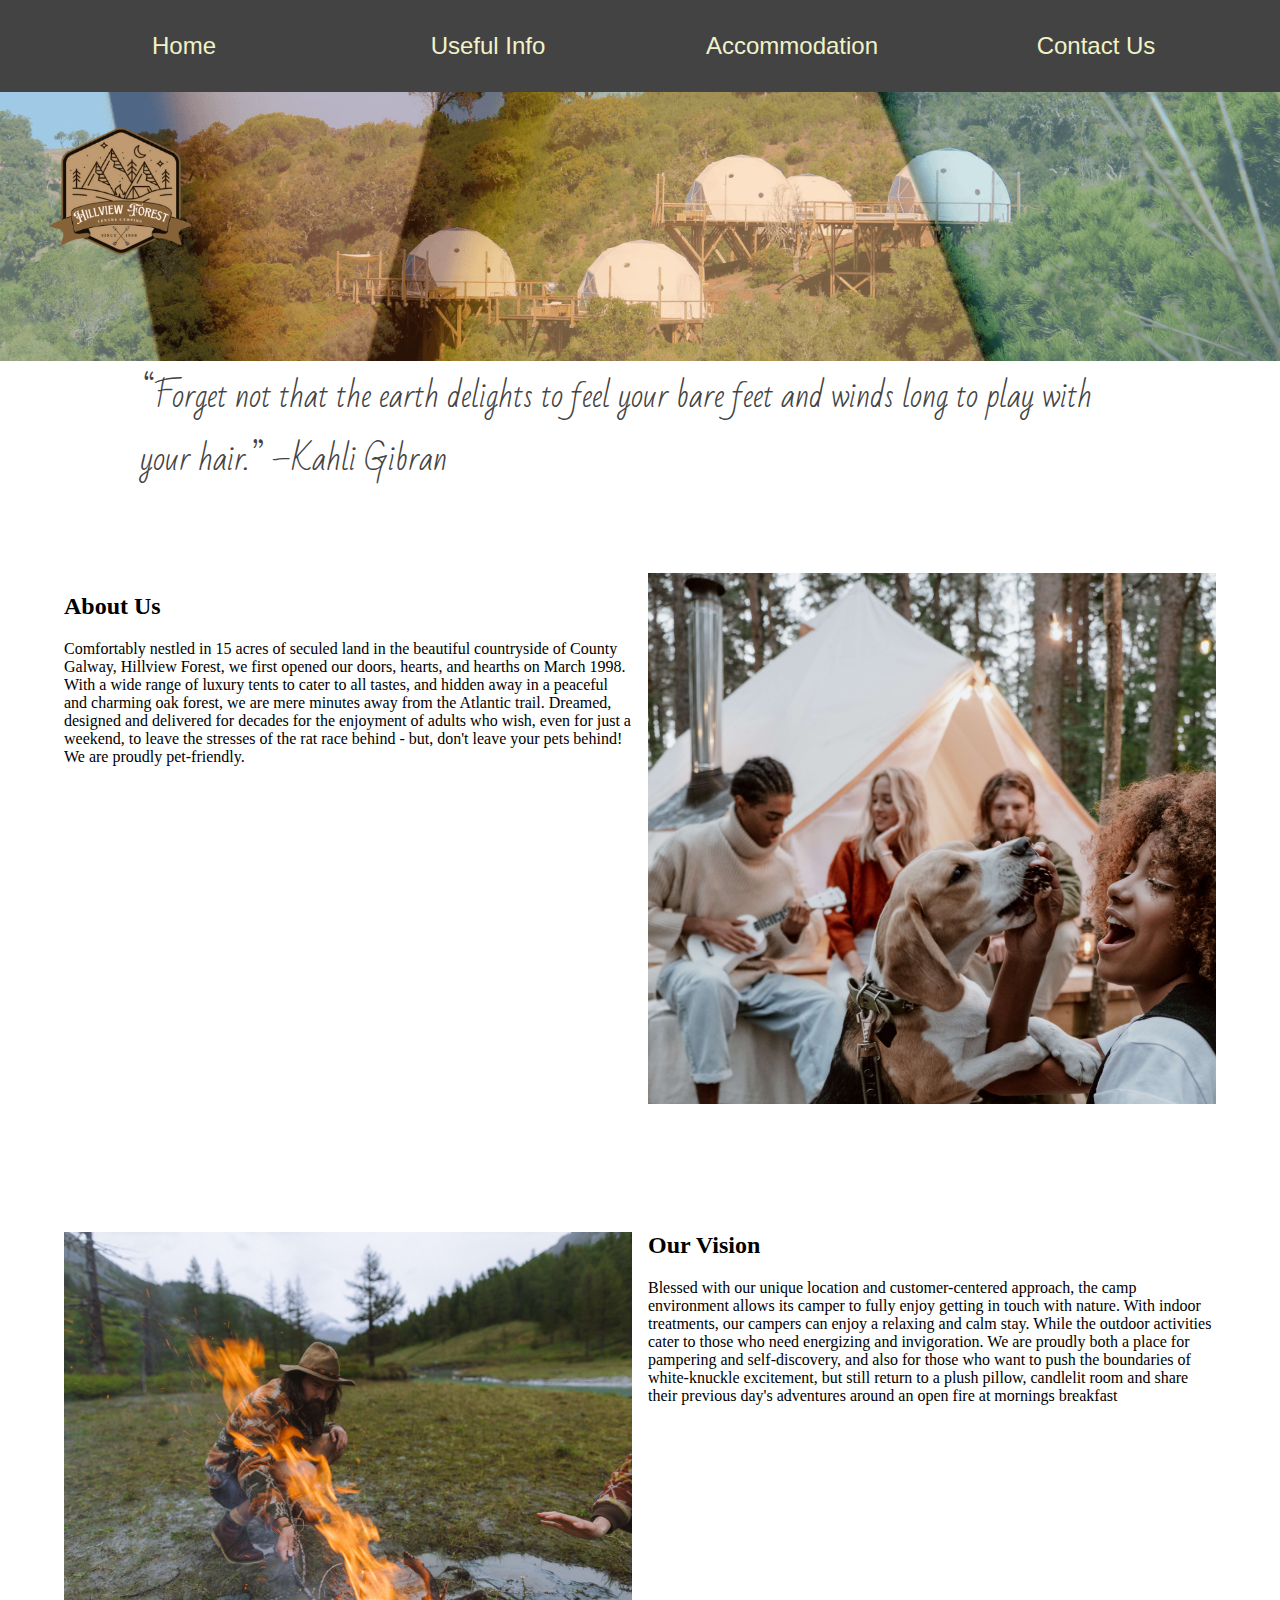
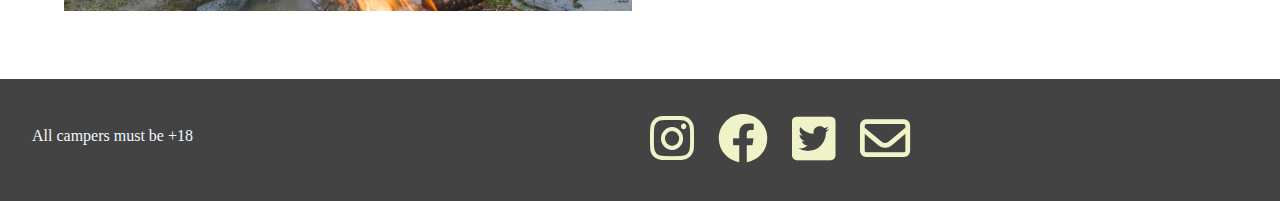
==== index.html @ a6918a1f "Banner update in all pages" ====
<!DOCTYPE html>
<html lang="en">
   <head>
      <meta charset="UTF-8">
      <meta http-equiv="X-UA-Compatible" content="IE=edge">
      <meta name="viewport" content="width=, initial-scale=1.0">
      <link href="assets/css/style.css" rel="stylesheet" type="text/css" />
      <link href="assets\font-awesome\css\all.min.css" rel="stylesheet">
      <title>Hillview Forest</title>
      <link rel="icon" type="image/png" href="assets/media/images/Favicon Logo - android-chrome-512x512.png">
</head>
<body>

   <header>
      <h1 style="text-align:center; display: none;">Hillview Forest</h1>

      <nav>
         <div id="menu-wrapper">
            <div id="menuToggle">
               <input type="checkbox" id="checkbox"/>
                  <span></span>
                  <span></span>
                  <span></span>
               <ul class="nav-menu">
                  <li >
                     <a href="index.html" aria-label="Go to the top of the page">Home</a>
                  </li>
                  <li >
                     <a href="useful-info.html" aria-label="Go to the useful info page">Useful Info</a>
                  </li>
                  <li >
                     <a href="accommodation.html" aria-label="Go to the booking page">Accommodation</a>
                  </li>
                  <li >
                     <a href="contact-us.html" aria-label="Go to the contact us page">Contact Us</a>
                  </li>
               </ul>
            </div>
         </div>
      </nav> 
      <div>
         <img id="header-desktop" src="assets/media/images/banner-desktop.png" alt="Hillview Forest Banner">
         <img id="header-mobile" src="assets/media/images/banner-mobile.png" alt="Hillview Forest Banner">
      </div>
   </header>

   <main>
      <p id="phrase">“Forget not that the earth delights to feel your bare feet and winds long to play with your hair.” –Kahli Gibran
      </p><br>

      <div class="main-wraper">
         <section >
            <article id="main-text">
               <h2>About Us</h2>
               <p>Comfortably nestled in 15 acres of seculed land in the beautiful countryside of County Galway, Hillview
               Forest, we first opened our doors, hearts, and hearths on March 1998. With a wide range of luxury tents
               to cater to all tastes, and hidden away in a peaceful and charming oak forest, we are mere minutes away
               from the Atlantic trail. Dreamed, designed and delivered for decades for the enjoyment of adults who
               wish, even for just a
               weekend, to leave the stresses of the rat race behind - but, don't leave your pets behind! We are proudly
               pet-friendly.</p>
            </article>
            
         </section><img src="assets/media/images/home/about-us.jpg" alt="Woman feeding a Beagle" style="max-width: 100%; max-height: 100%; float: right;">
      </div>
      <div class="main-wraper">  
         <img src="assets/media/images/home/our-vision.jpg" alt="Man in front of camp fire" style="max-width: 100%; max-height: 100%">
         <section>
            <article id="main-text">
               <h2>Our Vision</h2>
               <p>Blessed with our unique location and customer-centered approach, the camp environment allows its
               camper to fully enjoy getting in touch with nature. With indoor treatments, our campers can enjoy a
               relaxing and calm stay. While the outdoor activities cater to those who need energizing and
               invigoration. We are proudly both a place for pampering and self-discovery, and also for those who
               want to push the boundaries of white-knuckle excitement, but still return to a plush pillow, candlelit 
               room and share their previous day's adventures around an open fire at mornings breakfast</p>
            </article>  
         </section> 
      </div>
   </main>

   <footer class="footerstyle">
      <div>
         <p>All campers must be +18</p>
      </div>
      <div class="social">
         <a href="https://www.instagram.com/" aria-label="Instagram Link" target="_blank" rel="noopener" title="Instagram"><i class="fa-brands fa-instagram" ></i></a>
         <a href="https://www.facebook.com/" aria-label="Facebook Link" target="_blank" rel="noopener" title="Facebook"><i class="fa-brands fa-facebook"></i></a>
         <a href="https://twitter.com/" aria-label="Twitter Link" target="_blank" rel="noopener" title="Twitter"><i class="fa-brands fa-square-twitter"></i></a>
         <a href="contact-us.html" aria-label="Go to the contact us page" target="_blank" rel="noopener" title="Contact"><i class="fa-regular fa-envelope"></i></a>
      </div>
   </footer>

</body>

</html>
---- assets/css/style.css ----
@import url('https://fonts.googleapis.com/css2?family=Bad+Script&display=swap');

body{
  margin: 0; 
  padding: 0;
  background-color: white;
}
/*Navbar*/
.nav-menu{  
  margin: 0;
  padding: 2rem;
  overflow: hidden;
  display: grid;
  grid-template-columns: 1fr 1fr 1fr 1fr;
  justify-content: space-evenly;
  background-color: rgb(68, 67, 67);
  font-family: Verdana, Geneva, Tahoma, sans-serif;
  font-size: x-large;
  text-align: center;
}
li{
  list-style: none
}
li>a{
  padding: 10px;
  text-decoration: none;
  color:rgb(240, 243, 200)
}
li>a:hover {
	color: rgb(84, 96, 97);
  background-color: #a0aa67;
  box-shadow: 0px 5px 10px rgba(173, 185, 102, 0.527);
}
.burger-icon{
  display: none;
  cursor: pointer;
}
.bar{
  display: block;
  width: 25px;
  height: 3px;
  margin: 5px;
  background-color: rgb(240, 243, 200);
}

#header-desktop{
  width: 100%;
  margin: 0%;
}
#header-mobile{
  width: 100%;
  margin: 0%;
}

/*Home Page*/
#phrase{
  max-width: 1000px;
  margin: auto;
  font-size: xx-large;
  color: rgb(68, 67, 67);
  font-family: 'Bad Script', cursive;
 
}
.main-wraper{
  float: inline-start;
  max-width: 100%;
  columns: 2;
  margin: 5%;
  overflow: hidden;
}


/*Footer */
.footerstyle{
  display: grid;
  margin: auto;
  grid-template-columns: 1fr 1fr;
  align-content: center;
  justify-content: auto;
  padding: 2em;
  background-color: rgb(68, 67, 67);
}
footer p{
  color: aliceblue;
}
.social>a{
  font-size: 50px;
  color: rgb(240, 243, 200);
  justify-items: center;
  padding: 10px;
  cursor: pointer;
}
.social>a :hover{
  color: rgb(84, 96, 97);
  background-color: #a0aa67;
  box-shadow: 0px 5px 10px rgba(173, 185, 102, 0.527);
}



/*Accommodation page*/
.tent1{
  float: left;
  max-width: 100%;
  columns: 2;
  margin: 0;
  margin-right: 5%;
  overflow: hidden;
}
.tent2{
  margin: 0;
  margin-right: 0;
  float: left;
  max-width: 100%;
  columns: 2;
  overflow: hidden;
  background-color: rgb(207, 201, 116);
}
.tent3{
  float: left;
  max-width: 100%;
  columns: 2;
  margin: 0;
  margin-right: 5%;
  overflow: hidden;
}
#tent-pics{
  max-width: 600px;
  max-height: 600px;
  overflow: hidden;
}
.fa-solid{
  font-size: 30px;
  background-color: rgb(170, 170, 170);
  color: #292929;
}
#book{
  width: 100px;
  height: 50px;
  border: none;
  border-radius: 15px;
  color: white; 
  background: rgb(194, 84, 10);
  cursor: pointer;
  display: flex;
  align-items: center;
  justify-content: center;
}
#book:hover {
  background-color: #db632b;
  box-shadow: 0px 5px 10px rgba(216, 117, 3, 0.568);
  transform: translateY(-7px);
}

/*Contact page*/
#contact-header{
  max-width: 1400px;
  margin: auto;
  display: grid;
  grid-template-columns: 2fr;
  overflow: hidden;
}

.contact-wraper{
  max-width: 1400px;
  margin: auto;
  display: grid;
  grid-template-columns: 2fr 2fr;
  overflow: hidden;
}


/*Contact Form*/
form {
   max-width: 600px;
   text-align: center;
   margin: 20px auto;
   display: grid;
   grid-template-columns: auto;
   grid-gap: 10px;
   
}
input textarea {
  width: 400px;
  border:0; 
  outline:0;
  padding: 1em;
  border-radius:(15px);
  display: block;
  margin-top: 1em;
  font-family: 'Merriweather', sans-serif;
  resize: none;
}
.input-submit {
  width: 400px;
  height: 40px;
  border: none;
  border-radius: 15px;
  color: white; 
  background: rgb(73, 73, 73);
  cursor: pointer;
  display: flex;
  align-items: center;
  justify-content: center;
}
.input-submit:hover {
  background-color: #a0aa67;
  box-shadow: 0px 5px 10px rgba(173, 185, 102, 0.527);
  transform: translateY(-7px);
}
  
textarea {
  height: 126px;
}
.contact-form {
  float: center;
  margin-bottom: 1em;
}

/*Mobile/Tablet Media Query*/
@media screen and (min-width: 780px) {

  #checkbox{
    display:none;
  } 
  #header-mobile{
    display: none;
  }
}
@media screen and (max-width: 780px) {

  #menu-wrapper{
    background-color: rgb(68, 67, 67);
    padding: 10px;
  }
  #menuToggle{
    display: block;
    position: relative;
    top: 5px;
    margin: 0;
    z-index: 1;    
    -webkit-user-select: none;
    user-select: none;
  }  
  #menuToggle a{
    text-decoration: none;
    color: rgb(240, 243, 200);    
    transition: color 0.3s ease;
  }  
  #menuToggle a:hover  {
  color: rgb(84, 96, 97);
  background-color: #a0aa67;
  box-shadow: 0px 5px 10px rgba(173, 185, 102, 0.527);
  } 
  #menuToggle input{
    display: block;
    width: 40px;
    height: 32px;
    position: absolute;
    top: -7px;
    left: -5px;    
    cursor: pointer;    
    opacity: 0;
    z-index: 2;     
    -webkit-touch-callout: none;
   
  }
  #menuToggle span{
    display: block;
    width: 33px;
    height: 4px;
    margin-bottom: 5px;
    position: relative;    
    background: rgb(240, 243, 200);
    border-radius: 3px;
    z-index: 1;    
    transform-origin: 4px 0px;    
    transition: transform 0.5s cubic-bezier(0.77,0.2,0.05,1.0),
                background 0.5s cubic-bezier(0.77,0.2,0.05,1.0),
                opacity 0.55s ease;
  }  
  #menuToggle span:first-child{
    transform-origin: 0% 0%;
  }  
  #menuToggle span:nth-last-child(2){
    transform-origin: 0% 100%;
  }
  #menuToggle input:checked ~ span{
    opacity: 1;
    transform: rotate(45deg) translate(-2px, -1px);
    background: rgb(240, 243, 200);
  }
  #menuToggle input:checked ~ span:nth-last-child(3){
    opacity: 0;
    transform: rotate(0deg) scale(0.2, 0.2);
  }
  #menuToggle input:checked ~ span:nth-last-child(2){
    transform: rotate(-45deg) translate(0, -1px);
  }
  .nav-menu{
    position: fixed;
    max-width: 100%;
    max-height: 100%;
    margin: -100px 0 0 -50px;
    padding: 60px;
    padding-top: 200px;
    padding-bottom: 150px;
    background-color: rgb(68, 67, 67);
    list-style-type: none;
    -webkit-font-smoothing: antialiased;   
    transform-origin: 0% 0%;
    transform: translate(-100%, 0);    
    transition: transform 0.5s cubic-bezier(0.77,0.2,0.05,1.0);
    display: table-row;
  }  
  .nav-menu li{
    padding: 10px 0;
    font-size: 22px;
    align-items: center;
  }
  #menuToggle input:checked ~ ul{
    transform: none;
  }
  #header-desktop{
    display: none;
  }
/*Home Page*/
#phrase{
    font-size: xx-large;
    padding: 10%;
  }
  .main-wraper{
    float: inline-start;
    max-width: 100%;
    columns: 1;
    margin: 5%;
    overflow: hidden;
  }
}

@media screen  and (max-width: 1200px) {

  #phrase{
    max-width: 500px;
}
/*Accommodation page*/
.tent1{
  float: inline-start;
  max-width: 100%;
  columns: 1;
  margin: 5%;
  overflow: hidden;
}
.tent2{
  float: inline-start;
  max-width: 100%;
  columns: 1;
  margin: 0;
  overflow: hidden;
}
.tent3{
  float: inline-start;
  max-width: 100%;
  columns: 1;
  margin: 5%;
  overflow: hidden;
}
/*Contact Page*/
.contact-wraper{
  max-width: 95%;
  margin: auto;
  display: grid;
  grid-template-columns: 1fr;
  overflow: hidden;
}
.input-submit {
  max-width: 280px;
  height: 40px;
  border: none;
  border-radius: 15px;
  color: white; 
  background: rgb(73, 73, 73);
  cursor: pointer;
  display: flex;
  align-items: center;
  justify-content: center;
}
}
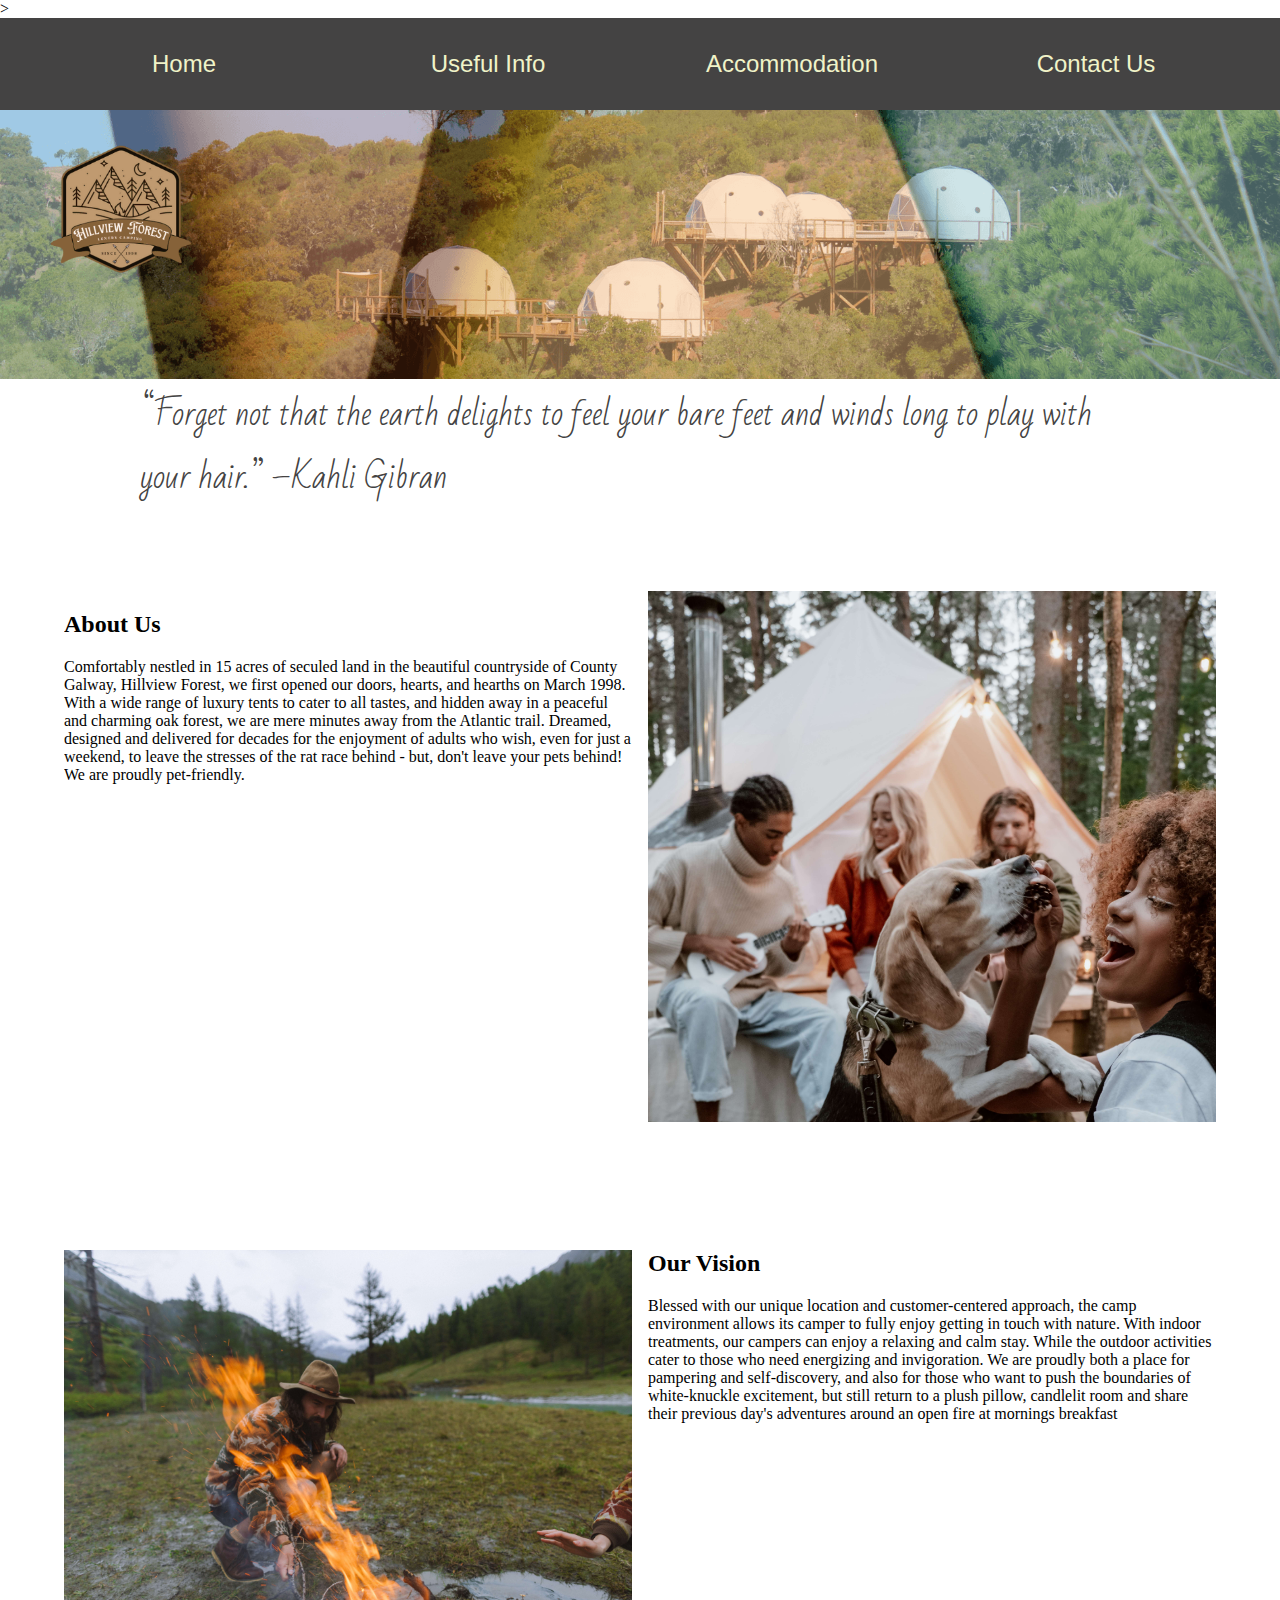
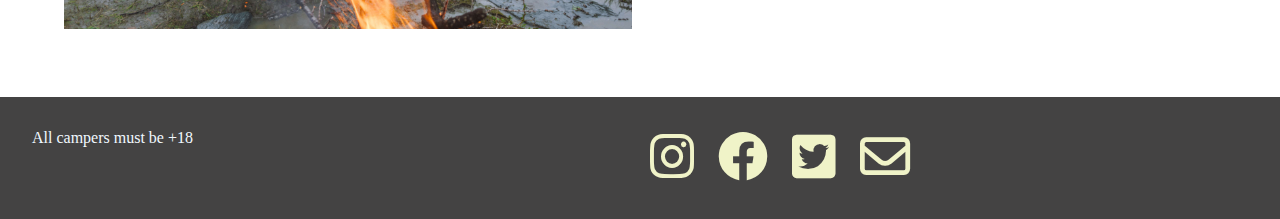
==== commit b220ef66: "Internal links and page titles update" ====
--- a/index.html
+++ b/index.html
@@ -5,9 +5,9 @@
       <meta http-equiv="X-UA-Compatible" content="IE=edge">
       <meta name="viewport" content="width=, initial-scale=1.0">
       <link href="assets/css/style.css" rel="stylesheet" type="text/css" />
-      <link href="assets\font-awesome\css\all.min.css" rel="stylesheet">
+      <link href="assets/font-awesome/css/all.min.css" rel="stylesheet">>
       <title>Hillview Forest</title>
-      <link rel="icon" type="image/png" href="assets/media/images/Favicon Logo - android-chrome-512x512.png">
+      <link rel="icon" type="image/png" href="assets/media/images/favicon-logo.png">
 </head>
 <body>
 
--- a/assets/css/style.css
+++ b/assets/css/style.css
@@ -4,6 +4,7 @@
   margin: 0; 
   padding: 0;
   background-color: white;
+  min-height: 100vh;
 }
 /*Navbar*/
 .nav-menu{  
@@ -68,36 +69,6 @@
   margin: 5%;
   overflow: hidden;
 }
-
-
-/*Footer */
-.footerstyle{
-  display: grid;
-  margin: auto;
-  grid-template-columns: 1fr 1fr;
-  align-content: center;
-  justify-content: auto;
-  padding: 2em;
-  background-color: rgb(68, 67, 67);
-}
-footer p{
-  color: aliceblue;
-}
-.social>a{
-  font-size: 50px;
-  color: rgb(240, 243, 200);
-  justify-items: center;
-  padding: 10px;
-  cursor: pointer;
-}
-.social>a :hover{
-  color: rgb(84, 96, 97);
-  background-color: #a0aa67;
-  box-shadow: 0px 5px 10px rgba(173, 185, 102, 0.527);
-}
-
-
-
 /*Accommodation page*/
 .tent1{
   float: left;
@@ -129,10 +100,20 @@
   max-height: 600px;
   overflow: hidden;
 }
+#tent-gallery{
+  max-width: 300px;
+  max-height: 200px;
+  float: left;
+  columns: 4; 
+}
 .fa-solid{
-  font-size: 30px;
-  background-color: rgb(170, 170, 170);
+  font-size: 30px; 
   color: #292929;
+  
+}
+#description{
+  float: left;
+  columns: 4;
 }
 #book{
   width: 100px;
@@ -215,6 +196,40 @@
 .contact-form {
   float: center;
   margin-bottom: 1em;
+}
+/*404 and Thank you*/
+.container{
+  font-family: Arial, Helvetica, sans-serif;
+  font-size: x-large;
+  text-align: center;
+
+}
+/*Footer */
+.footerstyle{
+  
+  display: grid;
+  margin: auto;
+  grid-template-columns: 1fr 1fr;
+  align-content: center;
+  justify-content: auto;
+  padding: 2em;
+  background-color: rgb(68, 67, 67);
+}
+footer p{
+  margin-top: auto;
+  color: aliceblue;
+}
+.social>a{
+  font-size: 50px;
+  color: rgb(240, 243, 200);
+  justify-items: center;
+  padding: 10px;
+  cursor: pointer;
+}
+.social>a :hover{
+  color: rgb(84, 96, 97);
+  background-color: #a0aa67;
+  box-shadow: 0px 5px 10px rgba(173, 185, 102, 0.527);
 }
 
 /*Mobile/Tablet Media Query*/
--- a/assets/font-awesome/css/all.min.css
+++ b/assets/font-awesome/css/all.min.css
@@ -0,0 +1,6 @@
+/*!
+ * Font Awesome Free 6.2.1 by @fontawesome - https://fontawesome.com
+ * License - https://fontawesome.com/license/free (Icons: CC BY 4.0, Fonts: SIL OFL 1.1, Code: MIT License)
+ * Copyright 2022 Fonticons, Inc.
+ */
+.fa{font-family:var(--fa-style-family,"Font Awesome 6 Free");font-weight:var(--fa-style,900)}.fa,.fa-brands,.fa-classic,.fa-regular,.fa-sharp,.fa-solid,.fab,.far,.fas{-moz-osx-font-smoothing:grayscale;-webkit-font-smoothing:antialiased;display:var(--fa-display,inline-block);font-style:normal;font-variant:normal;line-height:1;text-rendering:auto}.fa-classic,.fa-regular,.fa-solid,.far,.fas{font-family:"Font Awesome 6 Free"}.fa-brands,.fab{font-family:"Font Awesome 6 Brands"}.fa-1x{font-size:1em}.fa-2x{font-size:2em}.fa-3x{font-size:3em}.fa-4x{font-size:4em}.fa-5x{font-size:5em}.fa-6x{font-size:6em}.fa-7x{font-size:7em}.fa-8x{font-size:8em}.fa-9x{font-size:9em}.fa-10x{font-size:10em}.fa-2xs{font-size:.625em;line-height:.1em;vertical-align:.225em}.fa-xs{font-size:.75em;line-height:.08333em;vertical-align:.125em}.fa-sm{font-size:.875em;line-height:.07143em;vertical-align:.05357em}.fa-lg{font-size:1.25em;line-height:.05em;vertical-align:-.075em}.fa-xl{font-size:1.5em;line-height:.04167em;vertical-align:-.125em}.fa-2xl{font-size:2em;line-height:.03125em;vertical-align:-.1875em}.fa-fw{text-align:center;width:1.25em}.fa-ul{list-style-type:none;margin-left:var(--fa-li-margin,2.5em);padding-left:0}.fa-ul>li{position:relative}.fa-li{left:calc(var(--fa-li-width, 2em)*-1);position:absolute;text-align:center;width:var(--fa-li-width,2em);line-height:inherit}.fa-border{border-radius:var(--fa-border-radius,.1em);border:var(--fa-border-width,.08em) var(--fa-border-style,solid) var(--fa-border-color,#eee);padding:var(--fa-border-padding,.2em .25em .15em)}.fa-pull-left{float:left;margin-right:var(--fa-pull-margin,.3em)}.fa-pull-right{float:right;margin-left:var(--fa-pull-margin,.3em)}.fa-beat{-webkit-animation-name:fa-beat;animation-name:fa-beat;-webkit-animation-delay:var(--fa-animation-delay,0s);animation-delay:var(--fa-animation-delay,0s);-webkit-animation-direction:var(--fa-animation-direction,normal);animation-direction:var(--fa-animation-direction,normal);-webkit-animation-duration:var(--fa-animation-duration,1s);animation-duration:var(--fa-animation-duration,1s);-webkit-animation-iteration-count:var(--fa-animation-iteration-count,infinite);animation-iteration-count:var(--fa-animation-iteration-count,infinite);-webkit-animation-timing-function:var(--fa-animation-timing,ease-in-out);animation-timing-function:var(--fa-animation-timing,ease-in-out)}.fa-bounce{-webkit-animation-name:fa-bounce;animation-name:fa-bounce;-webkit-animation-delay:var(--fa-animation-delay,0s);animation-delay:var(--fa-animation-delay,0s);-webkit-animation-direction:var(--fa-animation-direction,normal);animation-direction:var(--fa-animation-direction,normal);-webkit-animation-duration:var(--fa-animation-duration,1s);animation-duration:var(--fa-animation-duration,1s);-webkit-animation-iteration-count:var(--fa-animation-iteration-count,infinite);animation-iteration-count:var(--fa-animation-iteration-count,infinite);-webkit-animation-timing-function:var(--fa-animation-timing,cubic-bezier(.28,.84,.42,1));animation-timing-function:var(--fa-animation-timing,cubic-bezier(.28,.84,.42,1))}.fa-fade{-webkit-animation-name:fa-fade;animation-name:fa-fade;-webkit-animation-iteration-count:var(--fa-animation-iteration-count,infinite);animation-iteration-count:var(--fa-animation-iteration-count,infinite);-webkit-animation-timing-function:var(--fa-animation-timing,cubic-bezier(.4,0,.6,1));animation-timing-function:var(--fa-animation-timing,cubic-bezier(.4,0,.6,1))}.fa-beat-fade,.fa-fade{-webkit-animation-delay:var(--fa-animation-delay,0s);animation-delay:var(--fa-animation-delay,0s);-webkit-animation-direction:var(--fa-animation-direction,normal);animation-direction:var(--fa-animation-direction,normal);-webkit-animation-duration:var(--fa-animation-duration,1s);animation-duration:var(--fa-animation-duration,1s)}.fa-beat-fade{-webkit-animation-name:fa-beat-fade;animation-name:fa-beat-fade;-webkit-animation-iteration-count:var(--fa-animation-iteration-count,infinite);animation-iteration-count:var(--fa-animation-iteration-count,infinite);-webkit-animation-timing-function:var(--fa-animation-timing,cubic-bezier(.4,0,.6,1));animation-timing-function:var(--fa-animation-timing,cubic-bezier(.4,0,.6,1))}.fa-flip{-webkit-animation-name:fa-flip;animation-name:fa-flip;-webkit-animation-delay:var(--fa-animation-delay,0s);animation-delay:var(--fa-animation-delay,0s);-webkit-animation-direction:var(--fa-animation-direction,normal);animation-direction:var(--fa-animation-direction,normal);-webkit-animation-duration:var(--fa-animation-duration,1s);animation-duration:var(--fa-animation-duration,1s);-webkit-animation-iteration-count:var(--fa-animation-iteration-count,infinite);animation-iteration-count:var(--fa-animation-iteration-count,infinite);-webkit-animation-timing-function:var(--fa-animation-timing,ease-in-out);animation-timing-function:var(--fa-animation-timing,ease-in-out)}.fa-shake{-webkit-animation-name:fa-shake;animation-name:fa-shake;-webkit-animation-duration:var(--fa-animation-duration,1s);animation-duration:var(--fa-animation-duration,1s);-webkit-animation-iteration-count:var(--fa-animation-iteration-count,infinite);animation-iteration-count:var(--fa-animation-iteration-count,infinite);-webkit-animation-timing-function:var(--fa-animation-timing,linear);animation-timing-function:var(--fa-animation-timing,linear)}.fa-shake,.fa-spin{-webkit-animation-delay:var(--fa-animation-delay,0s);animation-delay:var(--fa-animation-delay,0s);-webkit-animation-direction:var(--fa-animation-direction,normal);animation-direction:var(--fa-animation-direction,normal)}.fa-spin{-webkit-animation-name:fa-spin;animation-name:fa-spin;-webkit-animation-duration:var(--fa-animation-duration,2s);animation-duration:var(--fa-animation-duration,2s);-webkit-animation-iteration-count:var(--fa-animation-iteration-count,infinite);animation-iteration-count:var(--fa-animation-iteration-count,infinite);-webkit-animation-timing-function:var(--fa-animation-timing,linear);animation-timing-function:var(--fa-animation-timing,linear)}.fa-spin-reverse{--fa-animation-direction:reverse}.fa-pulse,.fa-spin-pulse{-webkit-animation-name:fa-spin;animation-name:fa-spin;-webkit-animation-direction:var(--fa-animation-direction,normal);animation-direction:var(--fa-animation-direction,normal);-webkit-animation-duration:var(--fa-animation-duration,1s);animation-duration:var(--fa-animation-duration,1s);-webkit-animation-iteration-count:var(--fa-animation-iteration-count,infinite);animation-iteration-count:var(--fa-animation-iteration-count,infinite);-webkit-animation-timing-function:var(--fa-animation-timing,steps(8));animation-timing-function:var(--fa-animation-timing,steps(8))}@media (prefers-reduced-motion:reduce){.fa-beat,.fa-beat-fade,.fa-bounce,.fa-fade,.fa-flip,.fa-pulse,.fa-shake,.fa-spin,.fa-spin-pulse{-webkit-animation-delay:-1ms;animation-delay:-1ms;-webkit-animation-duration:1ms;animation-duration:1ms;-webkit-animation-iteration-count:1;animation-iteration-count:1;transition-delay:0s;transition-duration:0s}}@-webkit-keyframes fa-beat{0%,90%{-webkit-transform:scale(1);transform:scale(1)}45%{-webkit-transform:scale(var(--fa-beat-scale,1.25));transform:scale(var(--fa-beat-scale,1.25))}}@keyframes fa-beat{0%,90%{-webkit-transform:scale(1);transform:scale(1)}45%{-webkit-transform:scale(var(--fa-beat-scale,1.25));transform:scale(var(--fa-beat-scale,1.25))}}@-webkit-keyframes fa-bounce{0%{-webkit-transform:scale(1) translateY(0);transform:scale(1) translateY(0)}10%{-webkit-transform:scale(var(--fa-bounce-start-scale-x,1.1),var(--fa-bounce-start-scale-y,.9)) translateY(0);transform:scale(var(--fa-bounce-start-scale-x,1.1),var(--fa-bounce-start-scale-y,.9)) translateY(0)}30%{-webkit-transform:scale(var(--fa-bounce-jump-scale-x,.9),var(--fa-bounce-jump-scale-y,1.1)) translateY(var(--fa-bounce-height,-.5em));transform:scale(var(--fa-bounce-jump-scale-x,.9),var(--fa-bounce-jump-scale-y,1.1)) translateY(var(--fa-bounce-height,-.5em))}50%{-webkit-transform:scale(var(--fa-bounce-land-scale-x,1.05),var(--fa-bounce-land-scale-y,.95)) translateY(0);transform:scale(var(--fa-bounce-land-scale-x,1.05),var(--fa-bounce-land-scale-y,.95)) translateY(0)}57%{-webkit-transform:scale(1) translateY(var(--fa-bounce-rebound,-.125em));transform:scale(1) translateY(var(--fa-bounce-rebound,-.125em))}64%{-webkit-transform:scale(1) translateY(0);transform:scale(1) translateY(0)}to{-webkit-transform:scale(1) translateY(0);transform:scale(1) translateY(0)}}@keyframes fa-bounce{0%{-webkit-transform:scale(1) translateY(0);transform:scale(1) translateY(0)}10%{-webkit-transform:scale(var(--fa-bounce-start-scale-x,1.1),var(--fa-bounce-start-scale-y,.9)) translateY(0);transform:scale(var(--fa-bounce-start-scale-x,1.1),var(--fa-bounce-start-scale-y,.9)) translateY(0)}30%{-webkit-transform:scale(var(--fa-bounce-jump-scale-x,.9),var(--fa-bounce-jump-scale-y,1.1)) translateY(var(--fa-bounce-height,-.5em));transform:scale(var(--fa-bounce-jump-scale-x,.9),var(--fa-bounce-jump-scale-y,1.1)) translateY(var(--fa-bounce-height,-.5em))}50%{-webkit-transform:scale(var(--fa-bounce-land-scale-x,1.05),var(--fa-bounce-land-scale-y,.95)) translateY(0);transform:scale(var(--fa-bounce-land-scale-x,1.05),var(--fa-bounce-land-scale-y,.95)) translateY(0)}57%{-webkit-transform:scale(1) translateY(var(--fa-bounce-rebound,-.125em));transform:scale(1) translateY(var(--fa-bounce-rebound,-.125em))}64%{-webkit-transform:scale(1) translateY(0);transform:scale(1) translateY(0)}to{-webkit-transform:scale(1) translateY(0);transform:scale(1) translateY(0)}}@-webkit-keyframes fa-fade{50%{opacity:var(--fa-fade-opacity,.4)}}@keyframes fa-fade{50%{opacity:var(--fa-fade-opacity,.4)}}@-webkit-keyframes fa-beat-fade{0%,to{opacity:var(--fa-beat-fade-opacity,.4);-webkit-transform:scale(1);transform:scale(1)}50%{opacity:1;-webkit-transform:scale(var(--fa-beat-fade-scale,1.125));transform:scale(var(--fa-beat-fade-scale,1.125))}}@keyframes fa-beat-fade{0%,to{opacity:var(--fa-beat-fade-opacity,.4);-webkit-transform:scale(1);transform:scale(1)}50%{opacity:1;-webkit-transform:scale(var(--fa-beat-fade-scale,1.125));transform:scale(var(--fa-beat-fade-scale,1.125))}}@-webkit-keyframes fa-flip{50%{-webkit-transform:rotate3d(var(--fa-flip-x,0),var(--fa-flip-y,1),var(--fa-flip-z,0),var(--fa-flip-angle,-180deg));transform:rotate3d(var(--fa-flip-x,0),var(--fa-flip-y,1),var(--fa-flip-z,0),var(--fa-flip-angle,-180deg))}}@keyframes fa-flip{50%{-webkit-transform:rotate3d(var(--fa-flip-x,0),var(--fa-flip-y,1),var(--fa-flip-z,0),var(--fa-flip-angle,-180deg));transform:rotate3d(var(--fa-flip-x,0),var(--fa-flip-y,1),var(--fa-flip-z,0),var(--fa-flip-angle,-180deg))}}@-webkit-keyframes fa-shake{0%{-webkit-transform:rotate(-15deg);transform:rotate(-15deg)}4%{-webkit-transform:rotate(15deg);transform:rotate(15deg)}8%,24%{-webkit-transform:rotate(-18deg);transform:rotate(-18deg)}12%,28%{-webkit-transform:rotate(18deg);transform:rotate(18deg)}16%{-webkit-transform:rotate(-22deg);transform:rotate(-22deg)}20%{-webkit-transform:rotate(22deg);transform:rotate(22deg)}32%{-webkit-transform:rotate(-12deg);transform:rotate(-12deg)}36%{-webkit-transform:rotate(12deg);transform:rotate(12deg)}40%,to{-webkit-transform:rotate(0deg);transform:rotate(0deg)}}@keyframes fa-shake{0%{-webkit-transform:rotate(-15deg);transform:rotate(-15deg)}4%{-webkit-transform:rotate(15deg);transform:rotate(15deg)}8%,24%{-webkit-transform:rotate(-18deg);transform:rotate(-18deg)}12%,28%{-webkit-transform:rotate(18deg);transform:rotate(18deg)}16%{-webkit-transform:rotate(-22deg);transform:rotate(-22deg)}20%{-webkit-transform:rotate(22deg);transform:rotate(22deg)}32%{-webkit-transform:rotate(-12deg);transform:rotate(-12deg)}36%{-webkit-transform:rotate(12deg);transform:rotate(12deg)}40%,to{-webkit-transform:rotate(0deg);transform:rotate(0deg)}}@-webkit-keyframes fa-spin{0%{-webkit-transform:rotate(0deg);transform:rotate(0deg)}to{-webkit-transform:rotate(1turn);transform:rotate(1turn)}}@keyframes fa-spin{0%{-webkit-transform:rotate(0deg);transform:rotate(0deg)}to{-webkit-transform:rotate(1turn);transform:rotate(1turn)}}.fa-rotate-90{-webkit-transform:rotate(90deg);transform:rotate(90deg)}.fa-rotate-180{-webkit-transform:rotate(180deg);transform:rotate(180deg)}.fa-rotate-270{-webkit-transform:rotate(270deg);transform:rotate(270deg)}.fa-flip-horizontal{-webkit-transform:scaleX(-1);transform:scaleX(-1)}.fa-flip-vertical{-webkit-transform:scaleY(-1);transform:scaleY(-1)}.fa-flip-both,.fa-flip-horizontal.fa-flip-vertical{-webkit-transform:scale(-1);transform:scale(-1)}.fa-rotate-by{-webkit-transform:rotate(var(--fa-rotate-angle,none));transform:rotate(var(--fa-rotate-angle,none))}.fa-stack{display:inline-block;height:2em;line-height:2em;position:relative;vertical-align:middle;width:2.5em}.fa-stack-1x,.fa-stack-2x{left:0;position:absolute;text-align:center;width:100%;z-index:var(--fa-stack-z-index,auto)}.fa-stack-1x{line-height:inherit}.fa-stack-2x{font-size:2em}.fa-inverse{color:var(--fa-inverse,#fff)}.fa-0:before{content:"\30"}.fa-1:before{content:"\31"}.fa-2:before{content:"\32"}.fa-3:before{content:"\33"}.fa-4:before{content:"\34"}.fa-5:before{content:"\35"}.fa-6:before{content:"\36"}.fa-7:before{content:"\37"}.fa-8:before{content:"\38"}.fa-9:before{content:"\39"}.fa-fill-drip:before{content:"\f576"}.fa-arrows-to-circle:before{content:"\e4bd"}.fa-chevron-circle-right:before,.fa-circle-chevron-right:before{content:"\f138"}.fa-at:before{content:"\40"}.fa-trash-alt:before,.fa-trash-can:before{content:"\f2ed"}.fa-text-height:before{content:"\f034"}.fa-user-times:before,.fa-user-xmark:before{content:"\f235"}.fa-stethoscope:before{content:"\f0f1"}.fa-comment-alt:before,.fa-message:before{content:"\f27a"}.fa-info:before{content:"\f129"}.fa-compress-alt:before,.fa-down-left-and-up-right-to-center:before{content:"\f422"}.fa-explosion:before{content:"\e4e9"}.fa-file-alt:before,.fa-file-lines:before,.fa-file-text:before{content:"\f15c"}.fa-wave-square:before{content:"\f83e"}.fa-ring:before{content:"\f70b"}.fa-building-un:before{content:"\e4d9"}.fa-dice-three:before{content:"\f527"}.fa-calendar-alt:before,.fa-calendar-days:before{content:"\f073"}.fa-anchor-circle-check:before{content:"\e4aa"}.fa-building-circle-arrow-right:before{content:"\e4d1"}.fa-volleyball-ball:before,.fa-volleyball:before{content:"\f45f"}.fa-arrows-up-to-line:before{content:"\e4c2"}.fa-sort-desc:before,.fa-sort-down:before{content:"\f0dd"}.fa-circle-minus:before,.fa-minus-circle:before{content:"\f056"}.fa-door-open:before{content:"\f52b"}.fa-right-from-bracket:before,.fa-sign-out-alt:before{content:"\f2f5"}.fa-atom:before{content:"\f5d2"}.fa-soap:before{content:"\e06e"}.fa-heart-music-camera-bolt:before,.fa-icons:before{content:"\f86d"}.fa-microphone-alt-slash:before,.fa-microphone-lines-slash:before{content:"\f539"}.fa-bridge-circle-check:before{content:"\e4c9"}.fa-pump-medical:before{content:"\e06a"}.fa-fingerprint:before{content:"\f577"}.fa-hand-point-right:before{content:"\f0a4"}.fa-magnifying-glass-location:before,.fa-search-location:before{content:"\f689"}.fa-forward-step:before,.fa-step-forward:before{content:"\f051"}.fa-face-smile-beam:before,.fa-smile-beam:before{content:"\f5b8"}.fa-flag-checkered:before{content:"\f11e"}.fa-football-ball:before,.fa-football:before{content:"\f44e"}.fa-school-circle-exclamation:before{content:"\e56c"}.fa-crop:before{content:"\f125"}.fa-angle-double-down:before,.fa-angles-down:before{content:"\f103"}.fa-users-rectangle:before{content:"\e594"}.fa-people-roof:before{content:"\e537"}.fa-people-line:before{content:"\e534"}.fa-beer-mug-empty:before,.fa-beer:before{content:"\f0fc"}.fa-diagram-predecessor:before{content:"\e477"}.fa-arrow-up-long:before,.fa-long-arrow-up:before{content:"\f176"}.fa-burn:before,.fa-fire-flame-simple:before{content:"\f46a"}.fa-male:before,.fa-person:before{content:"\f183"}.fa-laptop:before{content:"\f109"}.fa-file-csv:before{content:"\f6dd"}.fa-menorah:before{content:"\f676"}.fa-truck-plane:before{content:"\e58f"}.fa-record-vinyl:before{content:"\f8d9"}.fa-face-grin-stars:before,.fa-grin-stars:before{content:"\f587"}.fa-bong:before{content:"\f55c"}.fa-pastafarianism:before,.fa-spaghetti-monster-flying:before{content:"\f67b"}.fa-arrow-down-up-across-line:before{content:"\e4af"}.fa-spoon:before,.fa-utensil-spoon:before{content:"\f2e5"}.fa-jar-wheat:before{content:"\e517"}.fa-envelopes-bulk:before,.fa-mail-bulk:before{content:"\f674"}.fa-file-circle-exclamation:before{content:"\e4eb"}.fa-circle-h:before,.fa-hospital-symbol:before{content:"\f47e"}.fa-pager:before{content:"\f815"}.fa-address-book:before,.fa-contact-book:before{content:"\f2b9"}.fa-strikethrough:before{content:"\f0cc"}.fa-k:before{content:"\4b"}.fa-landmark-flag:before{content:"\e51c"}.fa-pencil-alt:before,.fa-pencil:before{content:"\f303"}.fa-backward:before{content:"\f04a"}.fa-caret-right:before{content:"\f0da"}.fa-comments:before{content:"\f086"}.fa-file-clipboard:before,.fa-paste:before{content:"\f0ea"}.fa-code-pull-request:before{content:"\e13c"}.fa-clipboard-list:before{content:"\f46d"}.fa-truck-loading:before,.fa-truck-ramp-box:before{content:"\f4de"}.fa-user-check:before{content:"\f4fc"}.fa-vial-virus:before{content:"\e597"}.fa-sheet-plastic:before{content:"\e571"}.fa-blog:before{content:"\f781"}.fa-user-ninja:before{content:"\f504"}.fa-person-arrow-up-from-line:before{content:"\e539"}.fa-scroll-torah:before,.fa-torah:before{content:"\f6a0"}.fa-broom-ball:before,.fa-quidditch-broom-ball:before,.fa-quidditch:before{content:"\f458"}.fa-toggle-off:before{content:"\f204"}.fa-archive:before,.fa-box-archive:before{content:"\f187"}.fa-person-drowning:before{content:"\e545"}.fa-arrow-down-9-1:before,.fa-sort-numeric-desc:before,.fa-sort-numeric-down-alt:before{content:"\f886"}.fa-face-grin-tongue-squint:before,.fa-grin-tongue-squint:before{content:"\f58a"}.fa-spray-can:before{content:"\f5bd"}.fa-truck-monster:before{content:"\f63b"}.fa-w:before{content:"\57"}.fa-earth-africa:before,.fa-globe-africa:before{content:"\f57c"}.fa-rainbow:before{content:"\f75b"}.fa-circle-notch:before{content:"\f1ce"}.fa-tablet-alt:before,.fa-tablet-screen-button:before{content:"\f3fa"}.fa-paw:before{content:"\f1b0"}.fa-cloud:before{content:"\f0c2"}.fa-trowel-bricks:before{content:"\e58a"}.fa-face-flushed:before,.fa-flushed:before{content:"\f579"}.fa-hospital-user:before{content:"\f80d"}.fa-tent-arrow-left-right:before{content:"\e57f"}.fa-gavel:before,.fa-legal:before{content:"\f0e3"}.fa-binoculars:before{content:"\f1e5"}.fa-microphone-slash:before{content:"\f131"}.fa-box-tissue:before{content:"\e05b"}.fa-motorcycle:before{content:"\f21c"}.fa-bell-concierge:before,.fa-concierge-bell:before{content:"\f562"}.fa-pen-ruler:before,.fa-pencil-ruler:before{content:"\f5ae"}.fa-people-arrows-left-right:before,.fa-people-arrows:before{content:"\e068"}.fa-mars-and-venus-burst:before{content:"\e523"}.fa-caret-square-right:before,.fa-square-caret-right:before{content:"\f152"}.fa-cut:before,.fa-scissors:before{content:"\f0c4"}.fa-sun-plant-wilt:before{content:"\e57a"}.fa-toilets-portable:before{content:"\e584"}.fa-hockey-puck:before{content:"\f453"}.fa-table:before{content:"\f0ce"}.fa-magnifying-glass-arrow-right:before{content:"\e521"}.fa-digital-tachograph:before,.fa-tachograph-digital:before{content:"\f566"}.fa-users-slash:before{content:"\e073"}.fa-clover:before{content:"\e139"}.fa-mail-reply:before,.fa-reply:before{content:"\f3e5"}.fa-star-and-crescent:before{content:"\f699"}.fa-house-fire:before{content:"\e50c"}.fa-minus-square:before,.fa-square-minus:before{content:"\f146"}.fa-helicopter:before{content:"\f533"}.fa-compass:before{content:"\f14e"}.fa-caret-square-down:before,.fa-square-caret-down:before{content:"\f150"}.fa-file-circle-question:before{content:"\e4ef"}.fa-laptop-code:before{content:"\f5fc"}.fa-swatchbook:before{content:"\f5c3"}.fa-prescription-bottle:before{content:"\f485"}.fa-bars:before,.fa-navicon:before{content:"\f0c9"}.fa-people-group:before{content:"\e533"}.fa-hourglass-3:before,.fa-hourglass-end:before{content:"\f253"}.fa-heart-broken:before,.fa-heart-crack:before{content:"\f7a9"}.fa-external-link-square-alt:before,.fa-square-up-right:before{content:"\f360"}.fa-face-kiss-beam:before,.fa-kiss-beam:before{content:"\f597"}.fa-film:before{content:"\f008"}.fa-ruler-horizontal:before{content:"\f547"}.fa-people-robbery:before{content:"\e536"}.fa-lightbulb:before{content:"\f0eb"}.fa-caret-left:before{content:"\f0d9"}.fa-circle-exclamation:before,.fa-exclamation-circle:before{content:"\f06a"}.fa-school-circle-xmark:before{content:"\e56d"}.fa-arrow-right-from-bracket:before,.fa-sign-out:before{content:"\f08b"}.fa-chevron-circle-down:before,.fa-circle-chevron-down:before{content:"\f13a"}.fa-unlock-alt:before,.fa-unlock-keyhole:before{content:"\f13e"}.fa-cloud-showers-heavy:before{content:"\f740"}.fa-headphones-alt:before,.fa-headphones-simple:before{content:"\f58f"}.fa-sitemap:before{content:"\f0e8"}.fa-circle-dollar-to-slot:before,.fa-donate:before{content:"\f4b9"}.fa-memory:before{content:"\f538"}.fa-road-spikes:before{content:"\e568"}.fa-fire-burner:before{content:"\e4f1"}.fa-flag:before{content:"\f024"}.fa-hanukiah:before{content:"\f6e6"}.fa-feather:before{content:"\f52d"}.fa-volume-down:before,.fa-volume-low:before{content:"\f027"}.fa-comment-slash:before{content:"\f4b3"}.fa-cloud-sun-rain:before{content:"\f743"}.fa-compress:before{content:"\f066"}.fa-wheat-alt:before,.fa-wheat-awn:before{content:"\e2cd"}.fa-ankh:before{content:"\f644"}.fa-hands-holding-child:before{content:"\e4fa"}.fa-asterisk:before{content:"\2a"}.fa-check-square:before,.fa-square-check:before{content:"\f14a"}.fa-peseta-sign:before{content:"\e221"}.fa-header:before,.fa-heading:before{content:"\f1dc"}.fa-ghost:before{content:"\f6e2"}.fa-list-squares:before,.fa-list:before{content:"\f03a"}.fa-phone-square-alt:before,.fa-square-phone-flip:before{content:"\f87b"}.fa-cart-plus:before{content:"\f217"}.fa-gamepad:before{content:"\f11b"}.fa-circle-dot:before,.fa-dot-circle:before{content:"\f192"}.fa-dizzy:before,.fa-face-dizzy:before{content:"\f567"}.fa-egg:before{content:"\f7fb"}.fa-house-medical-circle-xmark:before{content:"\e513"}.fa-campground:before{content:"\f6bb"}.fa-folder-plus:before{content:"\f65e"}.fa-futbol-ball:before,.fa-futbol:before,.fa-soccer-ball:before{content:"\f1e3"}.fa-paint-brush:before,.fa-paintbrush:before{content:"\f1fc"}.fa-lock:before{content:"\f023"}.fa-gas-pump:before{content:"\f52f"}.fa-hot-tub-person:before,.fa-hot-tub:before{content:"\f593"}.fa-map-location:before,.fa-map-marked:before{content:"\f59f"}.fa-house-flood-water:before{content:"\e50e"}.fa-tree:before{content:"\f1bb"}.fa-bridge-lock:before{content:"\e4cc"}.fa-sack-dollar:before{content:"\f81d"}.fa-edit:before,.fa-pen-to-square:before{content:"\f044"}.fa-car-side:before{content:"\f5e4"}.fa-share-alt:before,.fa-share-nodes:before{content:"\f1e0"}.fa-heart-circle-minus:before{content:"\e4ff"}.fa-hourglass-2:before,.fa-hourglass-half:before{content:"\f252"}.fa-microscope:before{content:"\f610"}.fa-sink:before{content:"\e06d"}.fa-bag-shopping:before,.fa-shopping-bag:before{content:"\f290"}.fa-arrow-down-z-a:before,.fa-sort-alpha-desc:before,.fa-sort-alpha-down-alt:before{content:"\f881"}.fa-mitten:before{content:"\f7b5"}.fa-person-rays:before{content:"\e54d"}.fa-users:before{content:"\f0c0"}.fa-eye-slash:before{content:"\f070"}.fa-flask-vial:before{content:"\e4f3"}.fa-hand-paper:before,.fa-hand:before{content:"\f256"}.fa-om:before{content:"\f679"}.fa-worm:before{content:"\e599"}.fa-house-circle-xmark:before{content:"\e50b"}.fa-plug:before{content:"\f1e6"}.fa-chevron-up:before{content:"\f077"}.fa-hand-spock:before{content:"\f259"}.fa-stopwatch:before{content:"\f2f2"}.fa-face-kiss:before,.fa-kiss:before{content:"\f596"}.fa-bridge-circle-xmark:before{content:"\e4cb"}.fa-face-grin-tongue:before,.fa-grin-tongue:before{content:"\f589"}.fa-chess-bishop:before{content:"\f43a"}.fa-face-grin-wink:before,.fa-grin-wink:before{content:"\f58c"}.fa-deaf:before,.fa-deafness:before,.fa-ear-deaf:before,.fa-hard-of-hearing:before{content:"\f2a4"}.fa-road-circle-check:before{content:"\e564"}.fa-dice-five:before{content:"\f523"}.fa-rss-square:before,.fa-square-rss:before{content:"\f143"}.fa-land-mine-on:before{content:"\e51b"}.fa-i-cursor:before{content:"\f246"}.fa-stamp:before{content:"\f5bf"}.fa-stairs:before{content:"\e289"}.fa-i:before{content:"\49"}.fa-hryvnia-sign:before,.fa-hryvnia:before{content:"\f6f2"}.fa-pills:before{content:"\f484"}.fa-face-grin-wide:before,.fa-grin-alt:before{content:"\f581"}.fa-tooth:before{content:"\f5c9"}.fa-v:before{content:"\56"}.fa-bangladeshi-taka-sign:before{content:"\e2e6"}.fa-bicycle:before{content:"\f206"}.fa-rod-asclepius:before,.fa-rod-snake:before,.fa-staff-aesculapius:before,.fa-staff-snake:before{content:"\e579"}.fa-head-side-cough-slash:before{content:"\e062"}.fa-ambulance:before,.fa-truck-medical:before{content:"\f0f9"}.fa-wheat-awn-circle-exclamation:before{content:"\e598"}.fa-snowman:before{content:"\f7d0"}.fa-mortar-pestle:before{content:"\f5a7"}.fa-road-barrier:before{content:"\e562"}.fa-school:before{content:"\f549"}.fa-igloo:before{content:"\f7ae"}.fa-joint:before{content:"\f595"}.fa-angle-right:before{content:"\f105"}.fa-horse:before{content:"\f6f0"}.fa-q:before{content:"\51"}.fa-g:before{content:"\47"}.fa-notes-medical:before{content:"\f481"}.fa-temperature-2:before,.fa-temperature-half:before,.fa-thermometer-2:before,.fa-thermometer-half:before{content:"\f2c9"}.fa-dong-sign:before{content:"\e169"}.fa-capsules:before{content:"\f46b"}.fa-poo-bolt:before,.fa-poo-storm:before{content:"\f75a"}.fa-face-frown-open:before,.fa-frown-open:before{content:"\f57a"}.fa-hand-point-up:before{content:"\f0a6"}.fa-money-bill:before{content:"\f0d6"}.fa-bookmark:before{content:"\f02e"}.fa-align-justify:before{content:"\f039"}.fa-umbrella-beach:before{content:"\f5ca"}.fa-helmet-un:before{content:"\e503"}.fa-bullseye:before{content:"\f140"}.fa-bacon:before{content:"\f7e5"}.fa-hand-point-down:before{content:"\f0a7"}.fa-arrow-up-from-bracket:before{content:"\e09a"}.fa-folder-blank:before,.fa-folder:before{content:"\f07b"}.fa-file-medical-alt:before,.fa-file-waveform:before{content:"\f478"}.fa-radiation:before{content:"\f7b9"}.fa-chart-simple:before{content:"\e473"}.fa-mars-stroke:before{content:"\f229"}.fa-vial:before{content:"\f492"}.fa-dashboard:before,.fa-gauge-med:before,.fa-gauge:before,.fa-tachometer-alt-average:before{content:"\f624"}.fa-magic-wand-sparkles:before,.fa-wand-magic-sparkles:before{content:"\e2ca"}.fa-e:before{content:"\45"}.fa-pen-alt:before,.fa-pen-clip:before{content:"\f305"}.fa-bridge-circle-exclamation:before{content:"\e4ca"}.fa-user:before{content:"\f007"}.fa-school-circle-check:before{content:"\e56b"}.fa-dumpster:before{content:"\f793"}.fa-shuttle-van:before,.fa-van-shuttle:before{content:"\f5b6"}.fa-building-user:before{content:"\e4da"}.fa-caret-square-left:before,.fa-square-caret-left:before{content:"\f191"}.fa-highlighter:before{content:"\f591"}.fa-key:before{content:"\f084"}.fa-bullhorn:before{content:"\f0a1"}.fa-globe:before{content:"\f0ac"}.fa-synagogue:before{content:"\f69b"}.fa-person-half-dress:before{content:"\e548"}.fa-road-bridge:before{content:"\e563"}.fa-location-arrow:before{content:"\f124"}.fa-c:before{content:"\43"}.fa-tablet-button:before{content:"\f10a"}.fa-building-lock:before{content:"\e4d6"}.fa-pizza-slice:before{content:"\f818"}.fa-money-bill-wave:before{content:"\f53a"}.fa-area-chart:before,.fa-chart-area:before{content:"\f1fe"}.fa-house-flag:before{content:"\e50d"}.fa-person-circle-minus:before{content:"\e540"}.fa-ban:before,.fa-cancel:before{content:"\f05e"}.fa-camera-rotate:before{content:"\e0d8"}.fa-air-freshener:before,.fa-spray-can-sparkles:before{content:"\f5d0"}.fa-star:before{content:"\f005"}.fa-repeat:before{content:"\f363"}.fa-cross:before{content:"\f654"}.fa-box:before{content:"\f466"}.fa-venus-mars:before{content:"\f228"}.fa-arrow-pointer:before,.fa-mouse-pointer:before{content:"\f245"}.fa-expand-arrows-alt:before,.fa-maximize:before{content:"\f31e"}.fa-charging-station:before{content:"\f5e7"}.fa-shapes:before,.fa-triangle-circle-square:before{content:"\f61f"}.fa-random:before,.fa-shuffle:before{content:"\f074"}.fa-person-running:before,.fa-running:before{content:"\f70c"}.fa-mobile-retro:before{content:"\e527"}.fa-grip-lines-vertical:before{content:"\f7a5"}.fa-spider:before{content:"\f717"}.fa-hands-bound:before{content:"\e4f9"}.fa-file-invoice-dollar:before{content:"\f571"}.fa-plane-circle-exclamation:before{content:"\e556"}.fa-x-ray:before{content:"\f497"}.fa-spell-check:before{content:"\f891"}.fa-slash:before{content:"\f715"}.fa-computer-mouse:before,.fa-mouse:before{content:"\f8cc"}.fa-arrow-right-to-bracket:before,.fa-sign-in:before{content:"\f090"}.fa-shop-slash:before,.fa-store-alt-slash:before{content:"\e070"}.fa-server:before{content:"\f233"}.fa-virus-covid-slash:before{content:"\e4a9"}.fa-shop-lock:before{content:"\e4a5"}.fa-hourglass-1:before,.fa-hourglass-start:before{content:"\f251"}.fa-blender-phone:before{content:"\f6b6"}.fa-building-wheat:before{content:"\e4db"}.fa-person-breastfeeding:before{content:"\e53a"}.fa-right-to-bracket:before,.fa-sign-in-alt:before{content:"\f2f6"}.fa-venus:before{content:"\f221"}.fa-passport:before{content:"\f5ab"}.fa-heart-pulse:before,.fa-heartbeat:before{content:"\f21e"}.fa-people-carry-box:before,.fa-people-carry:before{content:"\f4ce"}.fa-temperature-high:before{content:"\f769"}.fa-microchip:before{content:"\f2db"}.fa-crown:before{content:"\f521"}.fa-weight-hanging:before{content:"\f5cd"}.fa-xmarks-lines:before{content:"\e59a"}.fa-file-prescription:before{content:"\f572"}.fa-weight-scale:before,.fa-weight:before{content:"\f496"}.fa-user-friends:before,.fa-user-group:before{content:"\f500"}.fa-arrow-up-a-z:before,.fa-sort-alpha-up:before{content:"\f15e"}.fa-chess-knight:before{content:"\f441"}.fa-face-laugh-squint:before,.fa-laugh-squint:before{content:"\f59b"}.fa-wheelchair:before{content:"\f193"}.fa-arrow-circle-up:before,.fa-circle-arrow-up:before{content:"\f0aa"}.fa-toggle-on:before{content:"\f205"}.fa-person-walking:before,.fa-walking:before{content:"\f554"}.fa-l:before{content:"\4c"}.fa-fire:before{content:"\f06d"}.fa-bed-pulse:before,.fa-procedures:before{content:"\f487"}.fa-shuttle-space:before,.fa-space-shuttle:before{content:"\f197"}.fa-face-laugh:before,.fa-laugh:before{content:"\f599"}.fa-folder-open:before{content:"\f07c"}.fa-heart-circle-plus:before{content:"\e500"}.fa-code-fork:before{content:"\e13b"}.fa-city:before{content:"\f64f"}.fa-microphone-alt:before,.fa-microphone-lines:before{content:"\f3c9"}.fa-pepper-hot:before{content:"\f816"}.fa-unlock:before{content:"\f09c"}.fa-colon-sign:before{content:"\e140"}.fa-headset:before{content:"\f590"}.fa-store-slash:before{content:"\e071"}.fa-road-circle-xmark:before{content:"\e566"}.fa-user-minus:before{content:"\f503"}.fa-mars-stroke-up:before,.fa-mars-stroke-v:before{content:"\f22a"}.fa-champagne-glasses:before,.fa-glass-cheers:before{content:"\f79f"}.fa-clipboard:before{content:"\f328"}.fa-house-circle-exclamation:before{content:"\e50a"}.fa-file-arrow-up:before,.fa-file-upload:before{content:"\f574"}.fa-wifi-3:before,.fa-wifi-strong:before,.fa-wifi:before{content:"\f1eb"}.fa-bath:before,.fa-bathtub:before{content:"\f2cd"}.fa-underline:before{content:"\f0cd"}.fa-user-edit:before,.fa-user-pen:before{content:"\f4ff"}.fa-signature:before{content:"\f5b7"}.fa-stroopwafel:before{content:"\f551"}.fa-bold:before{content:"\f032"}.fa-anchor-lock:before{content:"\e4ad"}.fa-building-ngo:before{content:"\e4d7"}.fa-manat-sign:before{content:"\e1d5"}.fa-not-equal:before{content:"\f53e"}.fa-border-style:before,.fa-border-top-left:before{content:"\f853"}.fa-map-location-dot:before,.fa-map-marked-alt:before{content:"\f5a0"}.fa-jedi:before{content:"\f669"}.fa-poll:before,.fa-square-poll-vertical:before{content:"\f681"}.fa-mug-hot:before{content:"\f7b6"}.fa-battery-car:before,.fa-car-battery:before{content:"\f5df"}.fa-gift:before{content:"\f06b"}.fa-dice-two:before{content:"\f528"}.fa-chess-queen:before{content:"\f445"}.fa-glasses:before{content:"\f530"}.fa-chess-board:before{content:"\f43c"}.fa-building-circle-check:before{content:"\e4d2"}.fa-person-chalkboard:before{content:"\e53d"}.fa-mars-stroke-h:before,.fa-mars-stroke-right:before{content:"\f22b"}.fa-hand-back-fist:before,.fa-hand-rock:before{content:"\f255"}.fa-caret-square-up:before,.fa-square-caret-up:before{content:"\f151"}.fa-cloud-showers-water:before{content:"\e4e4"}.fa-bar-chart:before,.fa-chart-bar:before{content:"\f080"}.fa-hands-bubbles:before,.fa-hands-wash:before{content:"\e05e"}.fa-less-than-equal:before{content:"\f537"}.fa-train:before{content:"\f238"}.fa-eye-low-vision:before,.fa-low-vision:before{content:"\f2a8"}.fa-crow:before{content:"\f520"}.fa-sailboat:before{content:"\e445"}.fa-window-restore:before{content:"\f2d2"}.fa-plus-square:before,.fa-square-plus:before{content:"\f0fe"}.fa-torii-gate:before{content:"\f6a1"}.fa-frog:before{content:"\f52e"}.fa-bucket:before{content:"\e4cf"}.fa-image:before{content:"\f03e"}.fa-microphone:before{content:"\f130"}.fa-cow:before{content:"\f6c8"}.fa-caret-up:before{content:"\f0d8"}.fa-screwdriver:before{content:"\f54a"}.fa-folder-closed:before{content:"\e185"}.fa-house-tsunami:before{content:"\e515"}.fa-square-nfi:before{content:"\e576"}.fa-arrow-up-from-ground-water:before{content:"\e4b5"}.fa-glass-martini-alt:before,.fa-martini-glass:before{content:"\f57b"}.fa-rotate-back:before,.fa-rotate-backward:before,.fa-rotate-left:before,.fa-undo-alt:before{content:"\f2ea"}.fa-columns:before,.fa-table-columns:before{content:"\f0db"}.fa-lemon:before{content:"\f094"}.fa-head-side-mask:before{content:"\e063"}.fa-handshake:before{content:"\f2b5"}.fa-gem:before{content:"\f3a5"}.fa-dolly-box:before,.fa-dolly:before{content:"\f472"}.fa-smoking:before{content:"\f48d"}.fa-compress-arrows-alt:before,.fa-minimize:before{content:"\f78c"}.fa-monument:before{content:"\f5a6"}.fa-snowplow:before{content:"\f7d2"}.fa-angle-double-right:before,.fa-angles-right:before{content:"\f101"}.fa-cannabis:before{content:"\f55f"}.fa-circle-play:before,.fa-play-circle:before{content:"\f144"}.fa-tablets:before{content:"\f490"}.fa-ethernet:before{content:"\f796"}.fa-eur:before,.fa-euro-sign:before,.fa-euro:before{content:"\f153"}.fa-chair:before{content:"\f6c0"}.fa-check-circle:before,.fa-circle-check:before{content:"\f058"}.fa-circle-stop:before,.fa-stop-circle:before{content:"\f28d"}.fa-compass-drafting:before,.fa-drafting-compass:before{content:"\f568"}.fa-plate-wheat:before{content:"\e55a"}.fa-icicles:before{content:"\f7ad"}.fa-person-shelter:before{content:"\e54f"}.fa-neuter:before{content:"\f22c"}.fa-id-badge:before{content:"\f2c1"}.fa-marker:before{content:"\f5a1"}.fa-face-laugh-beam:before,.fa-laugh-beam:before{content:"\f59a"}.fa-helicopter-symbol:before{content:"\e502"}.fa-universal-access:before{content:"\f29a"}.fa-chevron-circle-up:before,.fa-circle-chevron-up:before{content:"\f139"}.fa-lari-sign:before{content:"\e1c8"}.fa-volcano:before{content:"\f770"}.fa-person-walking-dashed-line-arrow-right:before{content:"\e553"}.fa-gbp:before,.fa-pound-sign:before,.fa-sterling-sign:before{content:"\f154"}.fa-viruses:before{content:"\e076"}.fa-square-person-confined:before{content:"\e577"}.fa-user-tie:before{content:"\f508"}.fa-arrow-down-long:before,.fa-long-arrow-down:before{content:"\f175"}.fa-tent-arrow-down-to-line:before{content:"\e57e"}.fa-certificate:before{content:"\f0a3"}.fa-mail-reply-all:before,.fa-reply-all:before{content:"\f122"}.fa-suitcase:before{content:"\f0f2"}.fa-person-skating:before,.fa-skating:before{content:"\f7c5"}.fa-filter-circle-dollar:before,.fa-funnel-dollar:before{content:"\f662"}.fa-camera-retro:before{content:"\f083"}.fa-arrow-circle-down:before,.fa-circle-arrow-down:before{content:"\f0ab"}.fa-arrow-right-to-file:before,.fa-file-import:before{content:"\f56f"}.fa-external-link-square:before,.fa-square-arrow-up-right:before{content:"\f14c"}.fa-box-open:before{content:"\f49e"}.fa-scroll:before{content:"\f70e"}.fa-spa:before{content:"\f5bb"}.fa-location-pin-lock:before{content:"\e51f"}.fa-pause:before{content:"\f04c"}.fa-hill-avalanche:before{content:"\e507"}.fa-temperature-0:before,.fa-temperature-empty:before,.fa-thermometer-0:before,.fa-thermometer-empty:before{content:"\f2cb"}.fa-bomb:before{content:"\f1e2"}.fa-registered:before{content:"\f25d"}.fa-address-card:before,.fa-contact-card:before,.fa-vcard:before{content:"\f2bb"}.fa-balance-scale-right:before,.fa-scale-unbalanced-flip:before{content:"\f516"}.fa-subscript:before{content:"\f12c"}.fa-diamond-turn-right:before,.fa-directions:before{content:"\f5eb"}.fa-burst:before{content:"\e4dc"}.fa-house-laptop:before,.fa-laptop-house:before{content:"\e066"}.fa-face-tired:before,.fa-tired:before{content:"\f5c8"}.fa-money-bills:before{content:"\e1f3"}.fa-smog:before{content:"\f75f"}.fa-crutch:before{content:"\f7f7"}.fa-cloud-arrow-up:before,.fa-cloud-upload-alt:before,.fa-cloud-upload:before{content:"\f0ee"}.fa-palette:before{content:"\f53f"}.fa-arrows-turn-right:before{content:"\e4c0"}.fa-vest:before{content:"\e085"}.fa-ferry:before{content:"\e4ea"}.fa-arrows-down-to-people:before{content:"\e4b9"}.fa-seedling:before,.fa-sprout:before{content:"\f4d8"}.fa-arrows-alt-h:before,.fa-left-right:before{content:"\f337"}.fa-boxes-packing:before{content:"\e4c7"}.fa-arrow-circle-left:before,.fa-circle-arrow-left:before{content:"\f0a8"}.fa-group-arrows-rotate:before{content:"\e4f6"}.fa-bowl-food:before{content:"\e4c6"}.fa-candy-cane:before{content:"\f786"}.fa-arrow-down-wide-short:before,.fa-sort-amount-asc:before,.fa-sort-amount-down:before{content:"\f160"}.fa-cloud-bolt:before,.fa-thunderstorm:before{content:"\f76c"}.fa-remove-format:before,.fa-text-slash:before{content:"\f87d"}.fa-face-smile-wink:before,.fa-smile-wink:before{content:"\f4da"}.fa-file-word:before{content:"\f1c2"}.fa-file-powerpoint:before{content:"\f1c4"}.fa-arrows-h:before,.fa-arrows-left-right:before{content:"\f07e"}.fa-house-lock:before{content:"\e510"}.fa-cloud-arrow-down:before,.fa-cloud-download-alt:before,.fa-cloud-download:before{content:"\f0ed"}.fa-children:before{content:"\e4e1"}.fa-blackboard:before,.fa-chalkboard:before{content:"\f51b"}.fa-user-alt-slash:before,.fa-user-large-slash:before{content:"\f4fa"}.fa-envelope-open:before{content:"\f2b6"}.fa-handshake-alt-slash:before,.fa-handshake-simple-slash:before{content:"\e05f"}.fa-mattress-pillow:before{content:"\e525"}.fa-guarani-sign:before{content:"\e19a"}.fa-arrows-rotate:before,.fa-refresh:before,.fa-sync:before{content:"\f021"}.fa-fire-extinguisher:before{content:"\f134"}.fa-cruzeiro-sign:before{content:"\e152"}.fa-greater-than-equal:before{content:"\f532"}.fa-shield-alt:before,.fa-shield-halved:before{content:"\f3ed"}.fa-atlas:before,.fa-book-atlas:before{content:"\f558"}.fa-virus:before{content:"\e074"}.fa-envelope-circle-check:before{content:"\e4e8"}.fa-layer-group:before{content:"\f5fd"}.fa-arrows-to-dot:before{content:"\e4be"}.fa-archway:before{content:"\f557"}.fa-heart-circle-check:before{content:"\e4fd"}.fa-house-chimney-crack:before,.fa-house-damage:before{content:"\f6f1"}.fa-file-archive:before,.fa-file-zipper:before{content:"\f1c6"}.fa-square:before{content:"\f0c8"}.fa-glass-martini:before,.fa-martini-glass-empty:before{content:"\f000"}.fa-couch:before{content:"\f4b8"}.fa-cedi-sign:before{content:"\e0df"}.fa-italic:before{content:"\f033"}.fa-church:before{content:"\f51d"}.fa-comments-dollar:before{content:"\f653"}.fa-democrat:before{content:"\f747"}.fa-z:before{content:"\5a"}.fa-person-skiing:before,.fa-skiing:before{content:"\f7c9"}.fa-road-lock:before{content:"\e567"}.fa-a:before{content:"\41"}.fa-temperature-arrow-down:before,.fa-temperature-down:before{content:"\e03f"}.fa-feather-alt:before,.fa-feather-pointed:before{content:"\f56b"}.fa-p:before{content:"\50"}.fa-snowflake:before{content:"\f2dc"}.fa-newspaper:before{content:"\f1ea"}.fa-ad:before,.fa-rectangle-ad:before{content:"\f641"}.fa-arrow-circle-right:before,.fa-circle-arrow-right:before{content:"\f0a9"}.fa-filter-circle-xmark:before{content:"\e17b"}.fa-locust:before{content:"\e520"}.fa-sort:before,.fa-unsorted:before{content:"\f0dc"}.fa-list-1-2:before,.fa-list-numeric:before,.fa-list-ol:before{content:"\f0cb"}.fa-person-dress-burst:before{content:"\e544"}.fa-money-check-alt:before,.fa-money-check-dollar:before{content:"\f53d"}.fa-vector-square:before{content:"\f5cb"}.fa-bread-slice:before{content:"\f7ec"}.fa-language:before{content:"\f1ab"}.fa-face-kiss-wink-heart:before,.fa-kiss-wink-heart:before{content:"\f598"}.fa-filter:before{content:"\f0b0"}.fa-question:before{content:"\3f"}.fa-file-signature:before{content:"\f573"}.fa-arrows-alt:before,.fa-up-down-left-right:before{content:"\f0b2"}.fa-house-chimney-user:before{content:"\e065"}.fa-hand-holding-heart:before{content:"\f4be"}.fa-puzzle-piece:before{content:"\f12e"}.fa-money-check:before{content:"\f53c"}.fa-star-half-alt:before,.fa-star-half-stroke:before{content:"\f5c0"}.fa-code:before{content:"\f121"}.fa-glass-whiskey:before,.fa-whiskey-glass:before{content:"\f7a0"}.fa-building-circle-exclamation:before{content:"\e4d3"}.fa-magnifying-glass-chart:before{content:"\e522"}.fa-arrow-up-right-from-square:before,.fa-external-link:before{content:"\f08e"}.fa-cubes-stacked:before{content:"\e4e6"}.fa-krw:before,.fa-won-sign:before,.fa-won:before{content:"\f159"}.fa-virus-covid:before{content:"\e4a8"}.fa-austral-sign:before{content:"\e0a9"}.fa-f:before{content:"\46"}.fa-leaf:before{content:"\f06c"}.fa-road:before{content:"\f018"}.fa-cab:before,.fa-taxi:before{content:"\f1ba"}.fa-person-circle-plus:before{content:"\e541"}.fa-chart-pie:before,.fa-pie-chart:before{content:"\f200"}.fa-bolt-lightning:before{content:"\e0b7"}.fa-sack-xmark:before{content:"\e56a"}.fa-file-excel:before{content:"\f1c3"}.fa-file-contract:before{content:"\f56c"}.fa-fish-fins:before{content:"\e4f2"}.fa-building-flag:before{content:"\e4d5"}.fa-face-grin-beam:before,.fa-grin-beam:before{content:"\f582"}.fa-object-ungroup:before{content:"\f248"}.fa-poop:before{content:"\f619"}.fa-location-pin:before,.fa-map-marker:before{content:"\f041"}.fa-kaaba:before{content:"\f66b"}.fa-toilet-paper:before{content:"\f71e"}.fa-hard-hat:before,.fa-hat-hard:before,.fa-helmet-safety:before{content:"\f807"}.fa-eject:before{content:"\f052"}.fa-arrow-alt-circle-right:before,.fa-circle-right:before{content:"\f35a"}.fa-plane-circle-check:before{content:"\e555"}.fa-face-rolling-eyes:before,.fa-meh-rolling-eyes:before{content:"\f5a5"}.fa-object-group:before{content:"\f247"}.fa-chart-line:before,.fa-line-chart:before{content:"\f201"}.fa-mask-ventilator:before{content:"\e524"}.fa-arrow-right:before{content:"\f061"}.fa-map-signs:before,.fa-signs-post:before{content:"\f277"}.fa-cash-register:before{content:"\f788"}.fa-person-circle-question:before{content:"\e542"}.fa-h:before{content:"\48"}.fa-tarp:before{content:"\e57b"}.fa-screwdriver-wrench:before,.fa-tools:before{content:"\f7d9"}.fa-arrows-to-eye:before{content:"\e4bf"}.fa-plug-circle-bolt:before{content:"\e55b"}.fa-heart:before{content:"\f004"}.fa-mars-and-venus:before{content:"\f224"}.fa-home-user:before,.fa-house-user:before{content:"\e1b0"}.fa-dumpster-fire:before{content:"\f794"}.fa-house-crack:before{content:"\e3b1"}.fa-cocktail:before,.fa-martini-glass-citrus:before{content:"\f561"}.fa-face-surprise:before,.fa-surprise:before{content:"\f5c2"}.fa-bottle-water:before{content:"\e4c5"}.fa-circle-pause:before,.fa-pause-circle:before{content:"\f28b"}.fa-toilet-paper-slash:before{content:"\e072"}.fa-apple-alt:before,.fa-apple-whole:before{content:"\f5d1"}.fa-kitchen-set:before{content:"\e51a"}.fa-r:before{content:"\52"}.fa-temperature-1:before,.fa-temperature-quarter:before,.fa-thermometer-1:before,.fa-thermometer-quarter:before{content:"\f2ca"}.fa-cube:before{content:"\f1b2"}.fa-bitcoin-sign:before{content:"\e0b4"}.fa-shield-dog:before{content:"\e573"}.fa-solar-panel:before{content:"\f5ba"}.fa-lock-open:before{content:"\f3c1"}.fa-elevator:before{content:"\e16d"}.fa-money-bill-transfer:before{content:"\e528"}.fa-money-bill-trend-up:before{content:"\e529"}.fa-house-flood-water-circle-arrow-right:before{content:"\e50f"}.fa-poll-h:before,.fa-square-poll-horizontal:before{content:"\f682"}.fa-circle:before{content:"\f111"}.fa-backward-fast:before,.fa-fast-backward:before{content:"\f049"}.fa-recycle:before{content:"\f1b8"}.fa-user-astronaut:before{content:"\f4fb"}.fa-plane-slash:before{content:"\e069"}.fa-trademark:before{content:"\f25c"}.fa-basketball-ball:before,.fa-basketball:before{content:"\f434"}.fa-satellite-dish:before{content:"\f7c0"}.fa-arrow-alt-circle-up:before,.fa-circle-up:before{content:"\f35b"}.fa-mobile-alt:before,.fa-mobile-screen-button:before{content:"\f3cd"}.fa-volume-high:before,.fa-volume-up:before{content:"\f028"}.fa-users-rays:before{content:"\e593"}.fa-wallet:before{content:"\f555"}.fa-clipboard-check:before{content:"\f46c"}.fa-file-audio:before{content:"\f1c7"}.fa-burger:before,.fa-hamburger:before{content:"\f805"}.fa-wrench:before{content:"\f0ad"}.fa-bugs:before{content:"\e4d0"}.fa-rupee-sign:before,.fa-rupee:before{content:"\f156"}.fa-file-image:before{content:"\f1c5"}.fa-circle-question:before,.fa-question-circle:before{content:"\f059"}.fa-plane-departure:before{content:"\f5b0"}.fa-handshake-slash:before{content:"\e060"}.fa-book-bookmark:before{content:"\e0bb"}.fa-code-branch:before{content:"\f126"}.fa-hat-cowboy:before{content:"\f8c0"}.fa-bridge:before{content:"\e4c8"}.fa-phone-alt:before,.fa-phone-flip:before{content:"\f879"}.fa-truck-front:before{content:"\e2b7"}.fa-cat:before{content:"\f6be"}.fa-anchor-circle-exclamation:before{content:"\e4ab"}.fa-truck-field:before{content:"\e58d"}.fa-route:before{content:"\f4d7"}.fa-clipboard-question:before{content:"\e4e3"}.fa-panorama:before{content:"\e209"}.fa-comment-medical:before{content:"\f7f5"}.fa-teeth-open:before{content:"\f62f"}.fa-file-circle-minus:before{content:"\e4ed"}.fa-tags:before{content:"\f02c"}.fa-wine-glass:before{content:"\f4e3"}.fa-fast-forward:before,.fa-forward-fast:before{content:"\f050"}.fa-face-meh-blank:before,.fa-meh-blank:before{content:"\f5a4"}.fa-parking:before,.fa-square-parking:before{content:"\f540"}.fa-house-signal:before{content:"\e012"}.fa-bars-progress:before,.fa-tasks-alt:before{content:"\f828"}.fa-faucet-drip:before{content:"\e006"}.fa-cart-flatbed:before,.fa-dolly-flatbed:before{content:"\f474"}.fa-ban-smoking:before,.fa-smoking-ban:before{content:"\f54d"}.fa-terminal:before{content:"\f120"}.fa-mobile-button:before{content:"\f10b"}.fa-house-medical-flag:before{content:"\e514"}.fa-basket-shopping:before,.fa-shopping-basket:before{content:"\f291"}.fa-tape:before{content:"\f4db"}.fa-bus-alt:before,.fa-bus-simple:before{content:"\f55e"}.fa-eye:before{content:"\f06e"}.fa-face-sad-cry:before,.fa-sad-cry:before{content:"\f5b3"}.fa-audio-description:before{content:"\f29e"}.fa-person-military-to-person:before{content:"\e54c"}.fa-file-shield:before{content:"\e4f0"}.fa-user-slash:before{content:"\f506"}.fa-pen:before{content:"\f304"}.fa-tower-observation:before{content:"\e586"}.fa-file-code:before{content:"\f1c9"}.fa-signal-5:before,.fa-signal-perfect:before,.fa-signal:before{content:"\f012"}.fa-bus:before{content:"\f207"}.fa-heart-circle-xmark:before{content:"\e501"}.fa-home-lg:before,.fa-house-chimney:before{content:"\e3af"}.fa-window-maximize:before{content:"\f2d0"}.fa-face-frown:before,.fa-frown:before{content:"\f119"}.fa-prescription:before{content:"\f5b1"}.fa-shop:before,.fa-store-alt:before{content:"\f54f"}.fa-floppy-disk:before,.fa-save:before{content:"\f0c7"}.fa-vihara:before{content:"\f6a7"}.fa-balance-scale-left:before,.fa-scale-unbalanced:before{content:"\f515"}.fa-sort-asc:before,.fa-sort-up:before{content:"\f0de"}.fa-comment-dots:before,.fa-commenting:before{content:"\f4ad"}.fa-plant-wilt:before{content:"\e5aa"}.fa-diamond:before{content:"\f219"}.fa-face-grin-squint:before,.fa-grin-squint:before{content:"\f585"}.fa-hand-holding-dollar:before,.fa-hand-holding-usd:before{content:"\f4c0"}.fa-bacterium:before{content:"\e05a"}.fa-hand-pointer:before{content:"\f25a"}.fa-drum-steelpan:before{content:"\f56a"}.fa-hand-scissors:before{content:"\f257"}.fa-hands-praying:before,.fa-praying-hands:before{content:"\f684"}.fa-arrow-right-rotate:before,.fa-arrow-rotate-forward:before,.fa-arrow-rotate-right:before,.fa-redo:before{content:"\f01e"}.fa-biohazard:before{content:"\f780"}.fa-location-crosshairs:before,.fa-location:before{content:"\f601"}.fa-mars-double:before{content:"\f227"}.fa-child-dress:before{content:"\e59c"}.fa-users-between-lines:before{content:"\e591"}.fa-lungs-virus:before{content:"\e067"}.fa-face-grin-tears:before,.fa-grin-tears:before{content:"\f588"}.fa-phone:before{content:"\f095"}.fa-calendar-times:before,.fa-calendar-xmark:before{content:"\f273"}.fa-child-reaching:before{content:"\e59d"}.fa-head-side-virus:before{content:"\e064"}.fa-user-cog:before,.fa-user-gear:before{content:"\f4fe"}.fa-arrow-up-1-9:before,.fa-sort-numeric-up:before{content:"\f163"}.fa-door-closed:before{content:"\f52a"}.fa-shield-virus:before{content:"\e06c"}.fa-dice-six:before{content:"\f526"}.fa-mosquito-net:before{content:"\e52c"}.fa-bridge-water:before{content:"\e4ce"}.fa-person-booth:before{content:"\f756"}.fa-text-width:before{content:"\f035"}.fa-hat-wizard:before{content:"\f6e8"}.fa-pen-fancy:before{content:"\f5ac"}.fa-digging:before,.fa-person-digging:before{content:"\f85e"}.fa-trash:before{content:"\f1f8"}.fa-gauge-simple-med:before,.fa-gauge-simple:before,.fa-tachometer-average:before{content:"\f629"}.fa-book-medical:before{content:"\f7e6"}.fa-poo:before{content:"\f2fe"}.fa-quote-right-alt:before,.fa-quote-right:before{content:"\f10e"}.fa-shirt:before,.fa-t-shirt:before,.fa-tshirt:before{content:"\f553"}.fa-cubes:before{content:"\f1b3"}.fa-divide:before{content:"\f529"}.fa-tenge-sign:before,.fa-tenge:before{content:"\f7d7"}.fa-headphones:before{content:"\f025"}.fa-hands-holding:before{content:"\f4c2"}.fa-hands-clapping:before{content:"\e1a8"}.fa-republican:before{content:"\f75e"}.fa-arrow-left:before{content:"\f060"}.fa-person-circle-xmark:before{content:"\e543"}.fa-ruler:before{content:"\f545"}.fa-align-left:before{content:"\f036"}.fa-dice-d6:before{content:"\f6d1"}.fa-restroom:before{content:"\f7bd"}.fa-j:before{content:"\4a"}.fa-users-viewfinder:before{content:"\e595"}.fa-file-video:before{content:"\f1c8"}.fa-external-link-alt:before,.fa-up-right-from-square:before{content:"\f35d"}.fa-table-cells:before,.fa-th:before{content:"\f00a"}.fa-file-pdf:before{content:"\f1c1"}.fa-bible:before,.fa-book-bible:before{content:"\f647"}.fa-o:before{content:"\4f"}.fa-medkit:before,.fa-suitcase-medical:before{content:"\f0fa"}.fa-user-secret:before{content:"\f21b"}.fa-otter:before{content:"\f700"}.fa-female:before,.fa-person-dress:before{content:"\f182"}.fa-comment-dollar:before{content:"\f651"}.fa-briefcase-clock:before,.fa-business-time:before{content:"\f64a"}.fa-table-cells-large:before,.fa-th-large:before{content:"\f009"}.fa-book-tanakh:before,.fa-tanakh:before{content:"\f827"}.fa-phone-volume:before,.fa-volume-control-phone:before{content:"\f2a0"}.fa-hat-cowboy-side:before{content:"\f8c1"}.fa-clipboard-user:before{content:"\f7f3"}.fa-child:before{content:"\f1ae"}.fa-lira-sign:before{content:"\f195"}.fa-satellite:before{content:"\f7bf"}.fa-plane-lock:before{content:"\e558"}.fa-tag:before{content:"\f02b"}.fa-comment:before{content:"\f075"}.fa-birthday-cake:before,.fa-cake-candles:before,.fa-cake:before{content:"\f1fd"}.fa-envelope:before{content:"\f0e0"}.fa-angle-double-up:before,.fa-angles-up:before{content:"\f102"}.fa-paperclip:before{content:"\f0c6"}.fa-arrow-right-to-city:before{content:"\e4b3"}.fa-ribbon:before{content:"\f4d6"}.fa-lungs:before{content:"\f604"}.fa-arrow-up-9-1:before,.fa-sort-numeric-up-alt:before{content:"\f887"}.fa-litecoin-sign:before{content:"\e1d3"}.fa-border-none:before{content:"\f850"}.fa-circle-nodes:before{content:"\e4e2"}.fa-parachute-box:before{content:"\f4cd"}.fa-indent:before{content:"\f03c"}.fa-truck-field-un:before{content:"\e58e"}.fa-hourglass-empty:before,.fa-hourglass:before{content:"\f254"}.fa-mountain:before{content:"\f6fc"}.fa-user-doctor:before,.fa-user-md:before{content:"\f0f0"}.fa-circle-info:before,.fa-info-circle:before{content:"\f05a"}.fa-cloud-meatball:before{content:"\f73b"}.fa-camera-alt:before,.fa-camera:before{content:"\f030"}.fa-square-virus:before{content:"\e578"}.fa-meteor:before{content:"\f753"}.fa-car-on:before{content:"\e4dd"}.fa-sleigh:before{content:"\f7cc"}.fa-arrow-down-1-9:before,.fa-sort-numeric-asc:before,.fa-sort-numeric-down:before{content:"\f162"}.fa-hand-holding-droplet:before,.fa-hand-holding-water:before{content:"\f4c1"}.fa-water:before{content:"\f773"}.fa-calendar-check:before{content:"\f274"}.fa-braille:before{content:"\f2a1"}.fa-prescription-bottle-alt:before,.fa-prescription-bottle-medical:before{content:"\f486"}.fa-landmark:before{content:"\f66f"}.fa-truck:before{content:"\f0d1"}.fa-crosshairs:before{content:"\f05b"}.fa-person-cane:before{content:"\e53c"}.fa-tent:before{content:"\e57d"}.fa-vest-patches:before{content:"\e086"}.fa-check-double:before{content:"\f560"}.fa-arrow-down-a-z:before,.fa-sort-alpha-asc:before,.fa-sort-alpha-down:before{content:"\f15d"}.fa-money-bill-wheat:before{content:"\e52a"}.fa-cookie:before{content:"\f563"}.fa-arrow-left-rotate:before,.fa-arrow-rotate-back:before,.fa-arrow-rotate-backward:before,.fa-arrow-rotate-left:before,.fa-undo:before{content:"\f0e2"}.fa-hard-drive:before,.fa-hdd:before{content:"\f0a0"}.fa-face-grin-squint-tears:before,.fa-grin-squint-tears:before{content:"\f586"}.fa-dumbbell:before{content:"\f44b"}.fa-list-alt:before,.fa-rectangle-list:before{content:"\f022"}.fa-tarp-droplet:before{content:"\e57c"}.fa-house-medical-circle-check:before{content:"\e511"}.fa-person-skiing-nordic:before,.fa-skiing-nordic:before{content:"\f7ca"}.fa-calendar-plus:before{content:"\f271"}.fa-plane-arrival:before{content:"\f5af"}.fa-arrow-alt-circle-left:before,.fa-circle-left:before{content:"\f359"}.fa-subway:before,.fa-train-subway:before{content:"\f239"}.fa-chart-gantt:before{content:"\e0e4"}.fa-indian-rupee-sign:before,.fa-indian-rupee:before,.fa-inr:before{content:"\e1bc"}.fa-crop-alt:before,.fa-crop-simple:before{content:"\f565"}.fa-money-bill-1:before,.fa-money-bill-alt:before{content:"\f3d1"}.fa-left-long:before,.fa-long-arrow-alt-left:before{content:"\f30a"}.fa-dna:before{content:"\f471"}.fa-virus-slash:before{content:"\e075"}.fa-minus:before,.fa-subtract:before{content:"\f068"}.fa-chess:before{content:"\f439"}.fa-arrow-left-long:before,.fa-long-arrow-left:before{content:"\f177"}.fa-plug-circle-check:before{content:"\e55c"}.fa-street-view:before{content:"\f21d"}.fa-franc-sign:before{content:"\e18f"}.fa-volume-off:before{content:"\f026"}.fa-american-sign-language-interpreting:before,.fa-asl-interpreting:before,.fa-hands-american-sign-language-interpreting:before,.fa-hands-asl-interpreting:before{content:"\f2a3"}.fa-cog:before,.fa-gear:before{content:"\f013"}.fa-droplet-slash:before,.fa-tint-slash:before{content:"\f5c7"}.fa-mosque:before{content:"\f678"}.fa-mosquito:before{content:"\e52b"}.fa-star-of-david:before{content:"\f69a"}.fa-person-military-rifle:before{content:"\e54b"}.fa-cart-shopping:before,.fa-shopping-cart:before{content:"\f07a"}.fa-vials:before{content:"\f493"}.fa-plug-circle-plus:before{content:"\e55f"}.fa-place-of-worship:before{content:"\f67f"}.fa-grip-vertical:before{content:"\f58e"}.fa-arrow-turn-up:before,.fa-level-up:before{content:"\f148"}.fa-u:before{content:"\55"}.fa-square-root-alt:before,.fa-square-root-variable:before{content:"\f698"}.fa-clock-four:before,.fa-clock:before{content:"\f017"}.fa-backward-step:before,.fa-step-backward:before{content:"\f048"}.fa-pallet:before{content:"\f482"}.fa-faucet:before{content:"\e005"}.fa-baseball-bat-ball:before{content:"\f432"}.fa-s:before{content:"\53"}.fa-timeline:before{content:"\e29c"}.fa-keyboard:before{content:"\f11c"}.fa-caret-down:before{content:"\f0d7"}.fa-clinic-medical:before,.fa-house-chimney-medical:before{content:"\f7f2"}.fa-temperature-3:before,.fa-temperature-three-quarters:before,.fa-thermometer-3:before,.fa-thermometer-three-quarters:before{content:"\f2c8"}.fa-mobile-android-alt:before,.fa-mobile-screen:before{content:"\f3cf"}.fa-plane-up:before{content:"\e22d"}.fa-piggy-bank:before{content:"\f4d3"}.fa-battery-3:before,.fa-battery-half:before{content:"\f242"}.fa-mountain-city:before{content:"\e52e"}.fa-coins:before{content:"\f51e"}.fa-khanda:before{content:"\f66d"}.fa-sliders-h:before,.fa-sliders:before{content:"\f1de"}.fa-folder-tree:before{content:"\f802"}.fa-network-wired:before{content:"\f6ff"}.fa-map-pin:before{content:"\f276"}.fa-hamsa:before{content:"\f665"}.fa-cent-sign:before{content:"\e3f5"}.fa-flask:before{content:"\f0c3"}.fa-person-pregnant:before{content:"\e31e"}.fa-wand-sparkles:before{content:"\f72b"}.fa-ellipsis-v:before,.fa-ellipsis-vertical:before{content:"\f142"}.fa-ticket:before{content:"\f145"}.fa-power-off:before{content:"\f011"}.fa-long-arrow-alt-right:before,.fa-right-long:before{content:"\f30b"}.fa-flag-usa:before{content:"\f74d"}.fa-laptop-file:before{content:"\e51d"}.fa-teletype:before,.fa-tty:before{content:"\f1e4"}.fa-diagram-next:before{content:"\e476"}.fa-person-rifle:before{content:"\e54e"}.fa-house-medical-circle-exclamation:before{content:"\e512"}.fa-closed-captioning:before{content:"\f20a"}.fa-hiking:before,.fa-person-hiking:before{content:"\f6ec"}.fa-venus-double:before{content:"\f226"}.fa-images:before{content:"\f302"}.fa-calculator:before{content:"\f1ec"}.fa-people-pulling:before{content:"\e535"}.fa-n:before{content:"\4e"}.fa-cable-car:before,.fa-tram:before{content:"\f7da"}.fa-cloud-rain:before{content:"\f73d"}.fa-building-circle-xmark:before{content:"\e4d4"}.fa-ship:before{content:"\f21a"}.fa-arrows-down-to-line:before{content:"\e4b8"}.fa-download:before{content:"\f019"}.fa-face-grin:before,.fa-grin:before{content:"\f580"}.fa-backspace:before,.fa-delete-left:before{content:"\f55a"}.fa-eye-dropper-empty:before,.fa-eye-dropper:before,.fa-eyedropper:before{content:"\f1fb"}.fa-file-circle-check:before{content:"\e5a0"}.fa-forward:before{content:"\f04e"}.fa-mobile-android:before,.fa-mobile-phone:before,.fa-mobile:before{content:"\f3ce"}.fa-face-meh:before,.fa-meh:before{content:"\f11a"}.fa-align-center:before{content:"\f037"}.fa-book-dead:before,.fa-book-skull:before{content:"\f6b7"}.fa-drivers-license:before,.fa-id-card:before{content:"\f2c2"}.fa-dedent:before,.fa-outdent:before{content:"\f03b"}.fa-heart-circle-exclamation:before{content:"\e4fe"}.fa-home-alt:before,.fa-home-lg-alt:before,.fa-home:before,.fa-house:before{content:"\f015"}.fa-calendar-week:before{content:"\f784"}.fa-laptop-medical:before{content:"\f812"}.fa-b:before{content:"\42"}.fa-file-medical:before{content:"\f477"}.fa-dice-one:before{content:"\f525"}.fa-kiwi-bird:before{content:"\f535"}.fa-arrow-right-arrow-left:before,.fa-exchange:before{content:"\f0ec"}.fa-redo-alt:before,.fa-rotate-forward:before,.fa-rotate-right:before{content:"\f2f9"}.fa-cutlery:before,.fa-utensils:before{content:"\f2e7"}.fa-arrow-up-wide-short:before,.fa-sort-amount-up:before{content:"\f161"}.fa-mill-sign:before{content:"\e1ed"}.fa-bowl-rice:before{content:"\e2eb"}.fa-skull:before{content:"\f54c"}.fa-broadcast-tower:before,.fa-tower-broadcast:before{content:"\f519"}.fa-truck-pickup:before{content:"\f63c"}.fa-long-arrow-alt-up:before,.fa-up-long:before{content:"\f30c"}.fa-stop:before{content:"\f04d"}.fa-code-merge:before{content:"\f387"}.fa-upload:before{content:"\f093"}.fa-hurricane:before{content:"\f751"}.fa-mound:before{content:"\e52d"}.fa-toilet-portable:before{content:"\e583"}.fa-compact-disc:before{content:"\f51f"}.fa-file-arrow-down:before,.fa-file-download:before{content:"\f56d"}.fa-caravan:before{content:"\f8ff"}.fa-shield-cat:before{content:"\e572"}.fa-bolt:before,.fa-zap:before{content:"\f0e7"}.fa-glass-water:before{content:"\e4f4"}.fa-oil-well:before{content:"\e532"}.fa-vault:before{content:"\e2c5"}.fa-mars:before{content:"\f222"}.fa-toilet:before{content:"\f7d8"}.fa-plane-circle-xmark:before{content:"\e557"}.fa-cny:before,.fa-jpy:before,.fa-rmb:before,.fa-yen-sign:before,.fa-yen:before{content:"\f157"}.fa-rouble:before,.fa-rub:before,.fa-ruble-sign:before,.fa-ruble:before{content:"\f158"}.fa-sun:before{content:"\f185"}.fa-guitar:before{content:"\f7a6"}.fa-face-laugh-wink:before,.fa-laugh-wink:before{content:"\f59c"}.fa-horse-head:before{content:"\f7ab"}.fa-bore-hole:before{content:"\e4c3"}.fa-industry:before{content:"\f275"}.fa-arrow-alt-circle-down:before,.fa-circle-down:before{content:"\f358"}.fa-arrows-turn-to-dots:before{content:"\e4c1"}.fa-florin-sign:before{content:"\e184"}.fa-arrow-down-short-wide:before,.fa-sort-amount-desc:before,.fa-sort-amount-down-alt:before{content:"\f884"}.fa-less-than:before{content:"\3c"}.fa-angle-down:before{content:"\f107"}.fa-car-tunnel:before{content:"\e4de"}.fa-head-side-cough:before{content:"\e061"}.fa-grip-lines:before{content:"\f7a4"}.fa-thumbs-down:before{content:"\f165"}.fa-user-lock:before{content:"\f502"}.fa-arrow-right-long:before,.fa-long-arrow-right:before{content:"\f178"}.fa-anchor-circle-xmark:before{content:"\e4ac"}.fa-ellipsis-h:before,.fa-ellipsis:before{content:"\f141"}.fa-chess-pawn:before{content:"\f443"}.fa-first-aid:before,.fa-kit-medical:before{content:"\f479"}.fa-person-through-window:before{content:"\e5a9"}.fa-toolbox:before{content:"\f552"}.fa-hands-holding-circle:before{content:"\e4fb"}.fa-bug:before{content:"\f188"}.fa-credit-card-alt:before,.fa-credit-card:before{content:"\f09d"}.fa-automobile:before,.fa-car:before{content:"\f1b9"}.fa-hand-holding-hand:before{content:"\e4f7"}.fa-book-open-reader:before,.fa-book-reader:before{content:"\f5da"}.fa-mountain-sun:before{content:"\e52f"}.fa-arrows-left-right-to-line:before{content:"\e4ba"}.fa-dice-d20:before{content:"\f6cf"}.fa-truck-droplet:before{content:"\e58c"}.fa-file-circle-xmark:before{content:"\e5a1"}.fa-temperature-arrow-up:before,.fa-temperature-up:before{content:"\e040"}.fa-medal:before{content:"\f5a2"}.fa-bed:before{content:"\f236"}.fa-h-square:before,.fa-square-h:before{content:"\f0fd"}.fa-podcast:before{content:"\f2ce"}.fa-temperature-4:before,.fa-temperature-full:before,.fa-thermometer-4:before,.fa-thermometer-full:before{content:"\f2c7"}.fa-bell:before{content:"\f0f3"}.fa-superscript:before{content:"\f12b"}.fa-plug-circle-xmark:before{content:"\e560"}.fa-star-of-life:before{content:"\f621"}.fa-phone-slash:before{content:"\f3dd"}.fa-paint-roller:before{content:"\f5aa"}.fa-hands-helping:before,.fa-handshake-angle:before{content:"\f4c4"}.fa-location-dot:before,.fa-map-marker-alt:before{content:"\f3c5"}.fa-file:before{content:"\f15b"}.fa-greater-than:before{content:"\3e"}.fa-person-swimming:before,.fa-swimmer:before{content:"\f5c4"}.fa-arrow-down:before{content:"\f063"}.fa-droplet:before,.fa-tint:before{content:"\f043"}.fa-eraser:before{content:"\f12d"}.fa-earth-america:before,.fa-earth-americas:before,.fa-earth:before,.fa-globe-americas:before{content:"\f57d"}.fa-person-burst:before{content:"\e53b"}.fa-dove:before{content:"\f4ba"}.fa-battery-0:before,.fa-battery-empty:before{content:"\f244"}.fa-socks:before{content:"\f696"}.fa-inbox:before{content:"\f01c"}.fa-section:before{content:"\e447"}.fa-gauge-high:before,.fa-tachometer-alt-fast:before,.fa-tachometer-alt:before{content:"\f625"}.fa-envelope-open-text:before{content:"\f658"}.fa-hospital-alt:before,.fa-hospital-wide:before,.fa-hospital:before{content:"\f0f8"}.fa-wine-bottle:before{content:"\f72f"}.fa-chess-rook:before{content:"\f447"}.fa-bars-staggered:before,.fa-reorder:before,.fa-stream:before{content:"\f550"}.fa-dharmachakra:before{content:"\f655"}.fa-hotdog:before{content:"\f80f"}.fa-blind:before,.fa-person-walking-with-cane:before{content:"\f29d"}.fa-drum:before{content:"\f569"}.fa-ice-cream:before{content:"\f810"}.fa-heart-circle-bolt:before{content:"\e4fc"}.fa-fax:before{content:"\f1ac"}.fa-paragraph:before{content:"\f1dd"}.fa-check-to-slot:before,.fa-vote-yea:before{content:"\f772"}.fa-star-half:before{content:"\f089"}.fa-boxes-alt:before,.fa-boxes-stacked:before,.fa-boxes:before{content:"\f468"}.fa-chain:before,.fa-link:before{content:"\f0c1"}.fa-assistive-listening-systems:before,.fa-ear-listen:before{content:"\f2a2"}.fa-tree-city:before{content:"\e587"}.fa-play:before{content:"\f04b"}.fa-font:before{content:"\f031"}.fa-rupiah-sign:before{content:"\e23d"}.fa-magnifying-glass:before,.fa-search:before{content:"\f002"}.fa-ping-pong-paddle-ball:before,.fa-table-tennis-paddle-ball:before,.fa-table-tennis:before{content:"\f45d"}.fa-diagnoses:before,.fa-person-dots-from-line:before{content:"\f470"}.fa-trash-can-arrow-up:before,.fa-trash-restore-alt:before{content:"\f82a"}.fa-naira-sign:before{content:"\e1f6"}.fa-cart-arrow-down:before{content:"\f218"}.fa-walkie-talkie:before{content:"\f8ef"}.fa-file-edit:before,.fa-file-pen:before{content:"\f31c"}.fa-receipt:before{content:"\f543"}.fa-pen-square:before,.fa-pencil-square:before,.fa-square-pen:before{content:"\f14b"}.fa-suitcase-rolling:before{content:"\f5c1"}.fa-person-circle-exclamation:before{content:"\e53f"}.fa-chevron-down:before{content:"\f078"}.fa-battery-5:before,.fa-battery-full:before,.fa-battery:before{content:"\f240"}.fa-skull-crossbones:before{content:"\f714"}.fa-code-compare:before{content:"\e13a"}.fa-list-dots:before,.fa-list-ul:before{content:"\f0ca"}.fa-school-lock:before{content:"\e56f"}.fa-tower-cell:before{content:"\e585"}.fa-down-long:before,.fa-long-arrow-alt-down:before{content:"\f309"}.fa-ranking-star:before{content:"\e561"}.fa-chess-king:before{content:"\f43f"}.fa-person-harassing:before{content:"\e549"}.fa-brazilian-real-sign:before{content:"\e46c"}.fa-landmark-alt:before,.fa-landmark-dome:before{content:"\f752"}.fa-arrow-up:before{content:"\f062"}.fa-television:before,.fa-tv-alt:before,.fa-tv:before{content:"\f26c"}.fa-shrimp:before{content:"\e448"}.fa-list-check:before,.fa-tasks:before{content:"\f0ae"}.fa-jug-detergent:before{content:"\e519"}.fa-circle-user:before,.fa-user-circle:before{content:"\f2bd"}.fa-user-shield:before{content:"\f505"}.fa-wind:before{content:"\f72e"}.fa-car-burst:before,.fa-car-crash:before{content:"\f5e1"}.fa-y:before{content:"\59"}.fa-person-snowboarding:before,.fa-snowboarding:before{content:"\f7ce"}.fa-shipping-fast:before,.fa-truck-fast:before{content:"\f48b"}.fa-fish:before{content:"\f578"}.fa-user-graduate:before{content:"\f501"}.fa-adjust:before,.fa-circle-half-stroke:before{content:"\f042"}.fa-clapperboard:before{content:"\e131"}.fa-circle-radiation:before,.fa-radiation-alt:before{content:"\f7ba"}.fa-baseball-ball:before,.fa-baseball:before{content:"\f433"}.fa-jet-fighter-up:before{content:"\e518"}.fa-diagram-project:before,.fa-project-diagram:before{content:"\f542"}.fa-copy:before{content:"\f0c5"}.fa-volume-mute:before,.fa-volume-times:before,.fa-volume-xmark:before{content:"\f6a9"}.fa-hand-sparkles:before{content:"\e05d"}.fa-grip-horizontal:before,.fa-grip:before{content:"\f58d"}.fa-share-from-square:before,.fa-share-square:before{content:"\f14d"}.fa-child-combatant:before,.fa-child-rifle:before{content:"\e4e0"}.fa-gun:before{content:"\e19b"}.fa-phone-square:before,.fa-square-phone:before{content:"\f098"}.fa-add:before,.fa-plus:before{content:"\2b"}.fa-expand:before{content:"\f065"}.fa-computer:before{content:"\e4e5"}.fa-close:before,.fa-multiply:before,.fa-remove:before,.fa-times:before,.fa-xmark:before{content:"\f00d"}.fa-arrows-up-down-left-right:before,.fa-arrows:before{content:"\f047"}.fa-chalkboard-teacher:before,.fa-chalkboard-user:before{content:"\f51c"}.fa-peso-sign:before{content:"\e222"}.fa-building-shield:before{content:"\e4d8"}.fa-baby:before{content:"\f77c"}.fa-users-line:before{content:"\e592"}.fa-quote-left-alt:before,.fa-quote-left:before{content:"\f10d"}.fa-tractor:before{content:"\f722"}.fa-trash-arrow-up:before,.fa-trash-restore:before{content:"\f829"}.fa-arrow-down-up-lock:before{content:"\e4b0"}.fa-lines-leaning:before{content:"\e51e"}.fa-ruler-combined:before{content:"\f546"}.fa-copyright:before{content:"\f1f9"}.fa-equals:before{content:"\3d"}.fa-blender:before{content:"\f517"}.fa-teeth:before{content:"\f62e"}.fa-ils:before,.fa-shekel-sign:before,.fa-shekel:before,.fa-sheqel-sign:before,.fa-sheqel:before{content:"\f20b"}.fa-map:before{content:"\f279"}.fa-rocket:before{content:"\f135"}.fa-photo-film:before,.fa-photo-video:before{content:"\f87c"}.fa-folder-minus:before{content:"\f65d"}.fa-store:before{content:"\f54e"}.fa-arrow-trend-up:before{content:"\e098"}.fa-plug-circle-minus:before{content:"\e55e"}.fa-sign-hanging:before,.fa-sign:before{content:"\f4d9"}.fa-bezier-curve:before{content:"\f55b"}.fa-bell-slash:before{content:"\f1f6"}.fa-tablet-android:before,.fa-tablet:before{content:"\f3fb"}.fa-school-flag:before{content:"\e56e"}.fa-fill:before{content:"\f575"}.fa-angle-up:before{content:"\f106"}.fa-drumstick-bite:before{content:"\f6d7"}.fa-holly-berry:before{content:"\f7aa"}.fa-chevron-left:before{content:"\f053"}.fa-bacteria:before{content:"\e059"}.fa-hand-lizard:before{content:"\f258"}.fa-notdef:before{content:"\e1fe"}.fa-disease:before{content:"\f7fa"}.fa-briefcase-medical:before{content:"\f469"}.fa-genderless:before{content:"\f22d"}.fa-chevron-right:before{content:"\f054"}.fa-retweet:before{content:"\f079"}.fa-car-alt:before,.fa-car-rear:before{content:"\f5de"}.fa-pump-soap:before{content:"\e06b"}.fa-video-slash:before{content:"\f4e2"}.fa-battery-2:before,.fa-battery-quarter:before{content:"\f243"}.fa-radio:before{content:"\f8d7"}.fa-baby-carriage:before,.fa-carriage-baby:before{content:"\f77d"}.fa-traffic-light:before{content:"\f637"}.fa-thermometer:before{content:"\f491"}.fa-vr-cardboard:before{content:"\f729"}.fa-hand-middle-finger:before{content:"\f806"}.fa-percent:before,.fa-percentage:before{content:"\25"}.fa-truck-moving:before{content:"\f4df"}.fa-glass-water-droplet:before{content:"\e4f5"}.fa-display:before{content:"\e163"}.fa-face-smile:before,.fa-smile:before{content:"\f118"}.fa-thumb-tack:before,.fa-thumbtack:before{content:"\f08d"}.fa-trophy:before{content:"\f091"}.fa-person-praying:before,.fa-pray:before{content:"\f683"}.fa-hammer:before{content:"\f6e3"}.fa-hand-peace:before{content:"\f25b"}.fa-rotate:before,.fa-sync-alt:before{content:"\f2f1"}.fa-spinner:before{content:"\f110"}.fa-robot:before{content:"\f544"}.fa-peace:before{content:"\f67c"}.fa-cogs:before,.fa-gears:before{content:"\f085"}.fa-warehouse:before{content:"\f494"}.fa-arrow-up-right-dots:before{content:"\e4b7"}.fa-splotch:before{content:"\f5bc"}.fa-face-grin-hearts:before,.fa-grin-hearts:before{content:"\f584"}.fa-dice-four:before{content:"\f524"}.fa-sim-card:before{content:"\f7c4"}.fa-transgender-alt:before,.fa-transgender:before{content:"\f225"}.fa-mercury:before{content:"\f223"}.fa-arrow-turn-down:before,.fa-level-down:before{content:"\f149"}.fa-person-falling-burst:before{content:"\e547"}.fa-award:before{content:"\f559"}.fa-ticket-alt:before,.fa-ticket-simple:before{content:"\f3ff"}.fa-building:before{content:"\f1ad"}.fa-angle-double-left:before,.fa-angles-left:before{content:"\f100"}.fa-qrcode:before{content:"\f029"}.fa-clock-rotate-left:before,.fa-history:before{content:"\f1da"}.fa-face-grin-beam-sweat:before,.fa-grin-beam-sweat:before{content:"\f583"}.fa-arrow-right-from-file:before,.fa-file-export:before{content:"\f56e"}.fa-shield-blank:before,.fa-shield:before{content:"\f132"}.fa-arrow-up-short-wide:before,.fa-sort-amount-up-alt:before{content:"\f885"}.fa-house-medical:before{content:"\e3b2"}.fa-golf-ball-tee:before,.fa-golf-ball:before{content:"\f450"}.fa-chevron-circle-left:before,.fa-circle-chevron-left:before{content:"\f137"}.fa-house-chimney-window:before{content:"\e00d"}.fa-pen-nib:before{content:"\f5ad"}.fa-tent-arrow-turn-left:before{content:"\e580"}.fa-tents:before{content:"\e582"}.fa-magic:before,.fa-wand-magic:before{content:"\f0d0"}.fa-dog:before{content:"\f6d3"}.fa-carrot:before{content:"\f787"}.fa-moon:before{content:"\f186"}.fa-wine-glass-alt:before,.fa-wine-glass-empty:before{content:"\f5ce"}.fa-cheese:before{content:"\f7ef"}.fa-yin-yang:before{content:"\f6ad"}.fa-music:before{content:"\f001"}.fa-code-commit:before{content:"\f386"}.fa-temperature-low:before{content:"\f76b"}.fa-biking:before,.fa-person-biking:before{content:"\f84a"}.fa-broom:before{content:"\f51a"}.fa-shield-heart:before{content:"\e574"}.fa-gopuram:before{content:"\f664"}.fa-earth-oceania:before,.fa-globe-oceania:before{content:"\e47b"}.fa-square-xmark:before,.fa-times-square:before,.fa-xmark-square:before{content:"\f2d3"}.fa-hashtag:before{content:"\23"}.fa-expand-alt:before,.fa-up-right-and-down-left-from-center:before{content:"\f424"}.fa-oil-can:before{content:"\f613"}.fa-t:before{content:"\54"}.fa-hippo:before{content:"\f6ed"}.fa-chart-column:before{content:"\e0e3"}.fa-infinity:before{content:"\f534"}.fa-vial-circle-check:before{content:"\e596"}.fa-person-arrow-down-to-line:before{content:"\e538"}.fa-voicemail:before{content:"\f897"}.fa-fan:before{content:"\f863"}.fa-person-walking-luggage:before{content:"\e554"}.fa-arrows-alt-v:before,.fa-up-down:before{content:"\f338"}.fa-cloud-moon-rain:before{content:"\f73c"}.fa-calendar:before{content:"\f133"}.fa-trailer:before{content:"\e041"}.fa-bahai:before,.fa-haykal:before{content:"\f666"}.fa-sd-card:before{content:"\f7c2"}.fa-dragon:before{content:"\f6d5"}.fa-shoe-prints:before{content:"\f54b"}.fa-circle-plus:before,.fa-plus-circle:before{content:"\f055"}.fa-face-grin-tongue-wink:before,.fa-grin-tongue-wink:before{content:"\f58b"}.fa-hand-holding:before{content:"\f4bd"}.fa-plug-circle-exclamation:before{content:"\e55d"}.fa-chain-broken:before,.fa-chain-slash:before,.fa-link-slash:before,.fa-unlink:before{content:"\f127"}.fa-clone:before{content:"\f24d"}.fa-person-walking-arrow-loop-left:before{content:"\e551"}.fa-arrow-up-z-a:before,.fa-sort-alpha-up-alt:before{content:"\f882"}.fa-fire-alt:before,.fa-fire-flame-curved:before{content:"\f7e4"}.fa-tornado:before{content:"\f76f"}.fa-file-circle-plus:before{content:"\e494"}.fa-book-quran:before,.fa-quran:before{content:"\f687"}.fa-anchor:before{content:"\f13d"}.fa-border-all:before{content:"\f84c"}.fa-angry:before,.fa-face-angry:before{content:"\f556"}.fa-cookie-bite:before{content:"\f564"}.fa-arrow-trend-down:before{content:"\e097"}.fa-feed:before,.fa-rss:before{content:"\f09e"}.fa-draw-polygon:before{content:"\f5ee"}.fa-balance-scale:before,.fa-scale-balanced:before{content:"\f24e"}.fa-gauge-simple-high:before,.fa-tachometer-fast:before,.fa-tachometer:before{content:"\f62a"}.fa-shower:before{content:"\f2cc"}.fa-desktop-alt:before,.fa-desktop:before{content:"\f390"}.fa-m:before{content:"\4d"}.fa-table-list:before,.fa-th-list:before{content:"\f00b"}.fa-comment-sms:before,.fa-sms:before{content:"\f7cd"}.fa-book:before{content:"\f02d"}.fa-user-plus:before{content:"\f234"}.fa-check:before{content:"\f00c"}.fa-battery-4:before,.fa-battery-three-quarters:before{content:"\f241"}.fa-house-circle-check:before{content:"\e509"}.fa-angle-left:before{content:"\f104"}.fa-diagram-successor:before{content:"\e47a"}.fa-truck-arrow-right:before{content:"\e58b"}.fa-arrows-split-up-and-left:before{content:"\e4bc"}.fa-fist-raised:before,.fa-hand-fist:before{content:"\f6de"}.fa-cloud-moon:before{content:"\f6c3"}.fa-briefcase:before{content:"\f0b1"}.fa-person-falling:before{content:"\e546"}.fa-image-portrait:before,.fa-portrait:before{content:"\f3e0"}.fa-user-tag:before{content:"\f507"}.fa-rug:before{content:"\e569"}.fa-earth-europe:before,.fa-globe-europe:before{content:"\f7a2"}.fa-cart-flatbed-suitcase:before,.fa-luggage-cart:before{content:"\f59d"}.fa-rectangle-times:before,.fa-rectangle-xmark:before,.fa-times-rectangle:before,.fa-window-close:before{content:"\f410"}.fa-baht-sign:before{content:"\e0ac"}.fa-book-open:before{content:"\f518"}.fa-book-journal-whills:before,.fa-journal-whills:before{content:"\f66a"}.fa-handcuffs:before{content:"\e4f8"}.fa-exclamation-triangle:before,.fa-triangle-exclamation:before,.fa-warning:before{content:"\f071"}.fa-database:before{content:"\f1c0"}.fa-arrow-turn-right:before,.fa-mail-forward:before,.fa-share:before{content:"\f064"}.fa-bottle-droplet:before{content:"\e4c4"}.fa-mask-face:before{content:"\e1d7"}.fa-hill-rockslide:before{content:"\e508"}.fa-exchange-alt:before,.fa-right-left:before{content:"\f362"}.fa-paper-plane:before{content:"\f1d8"}.fa-road-circle-exclamation:before{content:"\e565"}.fa-dungeon:before{content:"\f6d9"}.fa-align-right:before{content:"\f038"}.fa-money-bill-1-wave:before,.fa-money-bill-wave-alt:before{content:"\f53b"}.fa-life-ring:before{content:"\f1cd"}.fa-hands:before,.fa-sign-language:before,.fa-signing:before{content:"\f2a7"}.fa-calendar-day:before{content:"\f783"}.fa-ladder-water:before,.fa-swimming-pool:before,.fa-water-ladder:before{content:"\f5c5"}.fa-arrows-up-down:before,.fa-arrows-v:before{content:"\f07d"}.fa-face-grimace:before,.fa-grimace:before{content:"\f57f"}.fa-wheelchair-alt:before,.fa-wheelchair-move:before{content:"\e2ce"}.fa-level-down-alt:before,.fa-turn-down:before{content:"\f3be"}.fa-person-walking-arrow-right:before{content:"\e552"}.fa-envelope-square:before,.fa-square-envelope:before{content:"\f199"}.fa-dice:before{content:"\f522"}.fa-bowling-ball:before{content:"\f436"}.fa-brain:before{content:"\f5dc"}.fa-band-aid:before,.fa-bandage:before{content:"\f462"}.fa-calendar-minus:before{content:"\f272"}.fa-circle-xmark:before,.fa-times-circle:before,.fa-xmark-circle:before{content:"\f057"}.fa-gifts:before{content:"\f79c"}.fa-hotel:before{content:"\f594"}.fa-earth-asia:before,.fa-globe-asia:before{content:"\f57e"}.fa-id-card-alt:before,.fa-id-card-clip:before{content:"\f47f"}.fa-magnifying-glass-plus:before,.fa-search-plus:before{content:"\f00e"}.fa-thumbs-up:before{content:"\f164"}.fa-user-clock:before{content:"\f4fd"}.fa-allergies:before,.fa-hand-dots:before{content:"\f461"}.fa-file-invoice:before{content:"\f570"}.fa-window-minimize:before{content:"\f2d1"}.fa-coffee:before,.fa-mug-saucer:before{content:"\f0f4"}.fa-brush:before{content:"\f55d"}.fa-mask:before{content:"\f6fa"}.fa-magnifying-glass-minus:before,.fa-search-minus:before{content:"\f010"}.fa-ruler-vertical:before{content:"\f548"}.fa-user-alt:before,.fa-user-large:before{content:"\f406"}.fa-train-tram:before{content:"\e5b4"}.fa-user-nurse:before{content:"\f82f"}.fa-syringe:before{content:"\f48e"}.fa-cloud-sun:before{content:"\f6c4"}.fa-stopwatch-20:before{content:"\e06f"}.fa-square-full:before{content:"\f45c"}.fa-magnet:before{content:"\f076"}.fa-jar:before{content:"\e516"}.fa-note-sticky:before,.fa-sticky-note:before{content:"\f249"}.fa-bug-slash:before{content:"\e490"}.fa-arrow-up-from-water-pump:before{content:"\e4b6"}.fa-bone:before{content:"\f5d7"}.fa-user-injured:before{content:"\f728"}.fa-face-sad-tear:before,.fa-sad-tear:before{content:"\f5b4"}.fa-plane:before{content:"\f072"}.fa-tent-arrows-down:before{content:"\e581"}.fa-exclamation:before{content:"\21"}.fa-arrows-spin:before{content:"\e4bb"}.fa-print:before{content:"\f02f"}.fa-try:before,.fa-turkish-lira-sign:before,.fa-turkish-lira:before{content:"\e2bb"}.fa-dollar-sign:before,.fa-dollar:before,.fa-usd:before{content:"\24"}.fa-x:before{content:"\58"}.fa-magnifying-glass-dollar:before,.fa-search-dollar:before{content:"\f688"}.fa-users-cog:before,.fa-users-gear:before{content:"\f509"}.fa-person-military-pointing:before{content:"\e54a"}.fa-bank:before,.fa-building-columns:before,.fa-institution:before,.fa-museum:before,.fa-university:before{content:"\f19c"}.fa-umbrella:before{content:"\f0e9"}.fa-trowel:before{content:"\e589"}.fa-d:before{content:"\44"}.fa-stapler:before{content:"\e5af"}.fa-masks-theater:before,.fa-theater-masks:before{content:"\f630"}.fa-kip-sign:before{content:"\e1c4"}.fa-hand-point-left:before{content:"\f0a5"}.fa-handshake-alt:before,.fa-handshake-simple:before{content:"\f4c6"}.fa-fighter-jet:before,.fa-jet-fighter:before{content:"\f0fb"}.fa-share-alt-square:before,.fa-square-share-nodes:before{content:"\f1e1"}.fa-barcode:before{content:"\f02a"}.fa-plus-minus:before{content:"\e43c"}.fa-video-camera:before,.fa-video:before{content:"\f03d"}.fa-graduation-cap:before,.fa-mortar-board:before{content:"\f19d"}.fa-hand-holding-medical:before{content:"\e05c"}.fa-person-circle-check:before{content:"\e53e"}.fa-level-up-alt:before,.fa-turn-up:before{content:"\f3bf"}.fa-sr-only,.fa-sr-only-focusable:not(:focus),.sr-only,.sr-only-focusable:not(:focus){position:absolute;width:1px;height:1px;padding:0;margin:-1px;overflow:hidden;clip:rect(0,0,0,0);white-space:nowrap;border-width:0}:host,:root{--fa-style-family-brands:"Font Awesome 6 Brands";--fa-font-brands:normal 400 1em/1 "Font Awesome 6 Brands"}@font-face{font-family:"Font Awesome 6 Brands";font-style:normal;font-weight:400;font-display:block;src:url(../webfonts/fa-brands-400.woff2) format("woff2"),url(../webfonts/fa-brands-400.ttf) format("truetype")}.fa-brands,.fab{font-weight:400}.fa-monero:before{content:"\f3d0"}.fa-hooli:before{content:"\f427"}.fa-yelp:before{content:"\f1e9"}.fa-cc-visa:before{content:"\f1f0"}.fa-lastfm:before{content:"\f202"}.fa-shopware:before{content:"\f5b5"}.fa-creative-commons-nc:before{content:"\f4e8"}.fa-aws:before{content:"\f375"}.fa-redhat:before{content:"\f7bc"}.fa-yoast:before{content:"\f2b1"}.fa-cloudflare:before{content:"\e07d"}.fa-ups:before{content:"\f7e0"}.fa-wpexplorer:before{content:"\f2de"}.fa-dyalog:before{content:"\f399"}.fa-bity:before{content:"\f37a"}.fa-stackpath:before{content:"\f842"}.fa-buysellads:before{content:"\f20d"}.fa-first-order:before{content:"\f2b0"}.fa-modx:before{content:"\f285"}.fa-guilded:before{content:"\e07e"}.fa-vnv:before{content:"\f40b"}.fa-js-square:before,.fa-square-js:before{content:"\f3b9"}.fa-microsoft:before{content:"\f3ca"}.fa-qq:before{content:"\f1d6"}.fa-orcid:before{content:"\f8d2"}.fa-java:before{content:"\f4e4"}.fa-invision:before{content:"\f7b0"}.fa-creative-commons-pd-alt:before{content:"\f4ed"}.fa-centercode:before{content:"\f380"}.fa-glide-g:before{content:"\f2a6"}.fa-drupal:before{content:"\f1a9"}.fa-hire-a-helper:before{content:"\f3b0"}.fa-creative-commons-by:before{content:"\f4e7"}.fa-unity:before{content:"\e049"}.fa-whmcs:before{content:"\f40d"}.fa-rocketchat:before{content:"\f3e8"}.fa-vk:before{content:"\f189"}.fa-untappd:before{content:"\f405"}.fa-mailchimp:before{content:"\f59e"}.fa-css3-alt:before{content:"\f38b"}.fa-reddit-square:before,.fa-square-reddit:before{content:"\f1a2"}.fa-vimeo-v:before{content:"\f27d"}.fa-contao:before{content:"\f26d"}.fa-square-font-awesome:before{content:"\e5ad"}.fa-deskpro:before{content:"\f38f"}.fa-sistrix:before{content:"\f3ee"}.fa-instagram-square:before,.fa-square-instagram:before{content:"\e055"}.fa-battle-net:before{content:"\f835"}.fa-the-red-yeti:before{content:"\f69d"}.fa-hacker-news-square:before,.fa-square-hacker-news:before{content:"\f3af"}.fa-edge:before{content:"\f282"}.fa-napster:before{content:"\f3d2"}.fa-snapchat-square:before,.fa-square-snapchat:before{content:"\f2ad"}.fa-google-plus-g:before{content:"\f0d5"}.fa-artstation:before{content:"\f77a"}.fa-markdown:before{content:"\f60f"}.fa-sourcetree:before{content:"\f7d3"}.fa-google-plus:before{content:"\f2b3"}.fa-diaspora:before{content:"\f791"}.fa-foursquare:before{content:"\f180"}.fa-stack-overflow:before{content:"\f16c"}.fa-github-alt:before{content:"\f113"}.fa-phoenix-squadron:before{content:"\f511"}.fa-pagelines:before{content:"\f18c"}.fa-algolia:before{content:"\f36c"}.fa-red-river:before{content:"\f3e3"}.fa-creative-commons-sa:before{content:"\f4ef"}.fa-safari:before{content:"\f267"}.fa-google:before{content:"\f1a0"}.fa-font-awesome-alt:before,.fa-square-font-awesome-stroke:before{content:"\f35c"}.fa-atlassian:before{content:"\f77b"}.fa-linkedin-in:before{content:"\f0e1"}.fa-digital-ocean:before{content:"\f391"}.fa-nimblr:before{content:"\f5a8"}.fa-chromecast:before{content:"\f838"}.fa-evernote:before{content:"\f839"}.fa-hacker-news:before{content:"\f1d4"}.fa-creative-commons-sampling:before{content:"\f4f0"}.fa-adversal:before{content:"\f36a"}.fa-creative-commons:before{content:"\f25e"}.fa-watchman-monitoring:before{content:"\e087"}.fa-fonticons:before{content:"\f280"}.fa-weixin:before{content:"\f1d7"}.fa-shirtsinbulk:before{content:"\f214"}.fa-codepen:before{content:"\f1cb"}.fa-git-alt:before{content:"\f841"}.fa-lyft:before{content:"\f3c3"}.fa-rev:before{content:"\f5b2"}.fa-windows:before{content:"\f17a"}.fa-wizards-of-the-coast:before{content:"\f730"}.fa-square-viadeo:before,.fa-viadeo-square:before{content:"\f2aa"}.fa-meetup:before{content:"\f2e0"}.fa-centos:before{content:"\f789"}.fa-adn:before{content:"\f170"}.fa-cloudsmith:before{content:"\f384"}.fa-pied-piper-alt:before{content:"\f1a8"}.fa-dribbble-square:before,.fa-square-dribbble:before{content:"\f397"}.fa-codiepie:before{content:"\f284"}.fa-node:before{content:"\f419"}.fa-mix:before{content:"\f3cb"}.fa-steam:before{content:"\f1b6"}.fa-cc-apple-pay:before{content:"\f416"}.fa-scribd:before{content:"\f28a"}.fa-openid:before{content:"\f19b"}.fa-instalod:before{content:"\e081"}.fa-expeditedssl:before{content:"\f23e"}.fa-sellcast:before{content:"\f2da"}.fa-square-twitter:before,.fa-twitter-square:before{content:"\f081"}.fa-r-project:before{content:"\f4f7"}.fa-delicious:before{content:"\f1a5"}.fa-freebsd:before{content:"\f3a4"}.fa-vuejs:before{content:"\f41f"}.fa-accusoft:before{content:"\f369"}.fa-ioxhost:before{content:"\f208"}.fa-fonticons-fi:before{content:"\f3a2"}.fa-app-store:before{content:"\f36f"}.fa-cc-mastercard:before{content:"\f1f1"}.fa-itunes-note:before{content:"\f3b5"}.fa-golang:before{content:"\e40f"}.fa-kickstarter:before{content:"\f3bb"}.fa-grav:before{content:"\f2d6"}.fa-weibo:before{content:"\f18a"}.fa-uncharted:before{content:"\e084"}.fa-firstdraft:before{content:"\f3a1"}.fa-square-youtube:before,.fa-youtube-square:before{content:"\f431"}.fa-wikipedia-w:before{content:"\f266"}.fa-rendact:before,.fa-wpressr:before{content:"\f3e4"}.fa-angellist:before{content:"\f209"}.fa-galactic-republic:before{content:"\f50c"}.fa-nfc-directional:before{content:"\e530"}.fa-skype:before{content:"\f17e"}.fa-joget:before{content:"\f3b7"}.fa-fedora:before{content:"\f798"}.fa-stripe-s:before{content:"\f42a"}.fa-meta:before{content:"\e49b"}.fa-laravel:before{content:"\f3bd"}.fa-hotjar:before{content:"\f3b1"}.fa-bluetooth-b:before{content:"\f294"}.fa-sticker-mule:before{content:"\f3f7"}.fa-creative-commons-zero:before{content:"\f4f3"}.fa-hips:before{content:"\f452"}.fa-behance:before{content:"\f1b4"}.fa-reddit:before{content:"\f1a1"}.fa-discord:before{content:"\f392"}.fa-chrome:before{content:"\f268"}.fa-app-store-ios:before{content:"\f370"}.fa-cc-discover:before{content:"\f1f2"}.fa-wpbeginner:before{content:"\f297"}.fa-confluence:before{content:"\f78d"}.fa-mdb:before{content:"\f8ca"}.fa-dochub:before{content:"\f394"}.fa-accessible-icon:before{content:"\f368"}.fa-ebay:before{content:"\f4f4"}.fa-amazon:before{content:"\f270"}.fa-unsplash:before{content:"\e07c"}.fa-yarn:before{content:"\f7e3"}.fa-square-steam:before,.fa-steam-square:before{content:"\f1b7"}.fa-500px:before{content:"\f26e"}.fa-square-vimeo:before,.fa-vimeo-square:before{content:"\f194"}.fa-asymmetrik:before{content:"\f372"}.fa-font-awesome-flag:before,.fa-font-awesome-logo-full:before,.fa-font-awesome:before{content:"\f2b4"}.fa-gratipay:before{content:"\f184"}.fa-apple:before{content:"\f179"}.fa-hive:before{content:"\e07f"}.fa-gitkraken:before{content:"\f3a6"}.fa-keybase:before{content:"\f4f5"}.fa-apple-pay:before{content:"\f415"}.fa-padlet:before{content:"\e4a0"}.fa-amazon-pay:before{content:"\f42c"}.fa-github-square:before,.fa-square-github:before{content:"\f092"}.fa-stumbleupon:before{content:"\f1a4"}.fa-fedex:before{content:"\f797"}.fa-phoenix-framework:before{content:"\f3dc"}.fa-shopify:before{content:"\e057"}.fa-neos:before{content:"\f612"}.fa-hackerrank:before{content:"\f5f7"}.fa-researchgate:before{content:"\f4f8"}.fa-swift:before{content:"\f8e1"}.fa-angular:before{content:"\f420"}.fa-speakap:before{content:"\f3f3"}.fa-angrycreative:before{content:"\f36e"}.fa-y-combinator:before{content:"\f23b"}.fa-empire:before{content:"\f1d1"}.fa-envira:before{content:"\f299"}.fa-gitlab-square:before,.fa-square-gitlab:before{content:"\e5ae"}.fa-studiovinari:before{content:"\f3f8"}.fa-pied-piper:before{content:"\f2ae"}.fa-wordpress:before{content:"\f19a"}.fa-product-hunt:before{content:"\f288"}.fa-firefox:before{content:"\f269"}.fa-linode:before{content:"\f2b8"}.fa-goodreads:before{content:"\f3a8"}.fa-odnoklassniki-square:before,.fa-square-odnoklassniki:before{content:"\f264"}.fa-jsfiddle:before{content:"\f1cc"}.fa-sith:before{content:"\f512"}.fa-themeisle:before{content:"\f2b2"}.fa-page4:before{content:"\f3d7"}.fa-hashnode:before{content:"\e499"}.fa-react:before{content:"\f41b"}.fa-cc-paypal:before{content:"\f1f4"}.fa-squarespace:before{content:"\f5be"}.fa-cc-stripe:before{content:"\f1f5"}.fa-creative-commons-share:before{content:"\f4f2"}.fa-bitcoin:before{content:"\f379"}.fa-keycdn:before{content:"\f3ba"}.fa-opera:before{content:"\f26a"}.fa-itch-io:before{content:"\f83a"}.fa-umbraco:before{content:"\f8e8"}.fa-galactic-senate:before{content:"\f50d"}.fa-ubuntu:before{content:"\f7df"}.fa-draft2digital:before{content:"\f396"}.fa-stripe:before{content:"\f429"}.fa-houzz:before{content:"\f27c"}.fa-gg:before{content:"\f260"}.fa-dhl:before{content:"\f790"}.fa-pinterest-square:before,.fa-square-pinterest:before{content:"\f0d3"}.fa-xing:before{content:"\f168"}.fa-blackberry:before{content:"\f37b"}.fa-creative-commons-pd:before{content:"\f4ec"}.fa-playstation:before{content:"\f3df"}.fa-quinscape:before{content:"\f459"}.fa-less:before{content:"\f41d"}.fa-blogger-b:before{content:"\f37d"}.fa-opencart:before{content:"\f23d"}.fa-vine:before{content:"\f1ca"}.fa-paypal:before{content:"\f1ed"}.fa-gitlab:before{content:"\f296"}.fa-typo3:before{content:"\f42b"}.fa-reddit-alien:before{content:"\f281"}.fa-yahoo:before{content:"\f19e"}.fa-dailymotion:before{content:"\e052"}.fa-affiliatetheme:before{content:"\f36b"}.fa-pied-piper-pp:before{content:"\f1a7"}.fa-bootstrap:before{content:"\f836"}.fa-odnoklassniki:before{content:"\f263"}.fa-nfc-symbol:before{content:"\e531"}.fa-ethereum:before{content:"\f42e"}.fa-speaker-deck:before{content:"\f83c"}.fa-creative-commons-nc-eu:before{content:"\f4e9"}.fa-patreon:before{content:"\f3d9"}.fa-avianex:before{content:"\f374"}.fa-ello:before{content:"\f5f1"}.fa-gofore:before{content:"\f3a7"}.fa-bimobject:before{content:"\f378"}.fa-facebook-f:before{content:"\f39e"}.fa-google-plus-square:before,.fa-square-google-plus:before{content:"\f0d4"}.fa-mandalorian:before{content:"\f50f"}.fa-first-order-alt:before{content:"\f50a"}.fa-osi:before{content:"\f41a"}.fa-google-wallet:before{content:"\f1ee"}.fa-d-and-d-beyond:before{content:"\f6ca"}.fa-periscope:before{content:"\f3da"}.fa-fulcrum:before{content:"\f50b"}.fa-cloudscale:before{content:"\f383"}.fa-forumbee:before{content:"\f211"}.fa-mizuni:before{content:"\f3cc"}.fa-schlix:before{content:"\f3ea"}.fa-square-xing:before,.fa-xing-square:before{content:"\f169"}.fa-bandcamp:before{content:"\f2d5"}.fa-wpforms:before{content:"\f298"}.fa-cloudversify:before{content:"\f385"}.fa-usps:before{content:"\f7e1"}.fa-megaport:before{content:"\f5a3"}.fa-magento:before{content:"\f3c4"}.fa-spotify:before{content:"\f1bc"}.fa-optin-monster:before{content:"\f23c"}.fa-fly:before{content:"\f417"}.fa-aviato:before{content:"\f421"}.fa-itunes:before{content:"\f3b4"}.fa-cuttlefish:before{content:"\f38c"}.fa-blogger:before{content:"\f37c"}.fa-flickr:before{content:"\f16e"}.fa-viber:before{content:"\f409"}.fa-soundcloud:before{content:"\f1be"}.fa-digg:before{content:"\f1a6"}.fa-tencent-weibo:before{content:"\f1d5"}.fa-symfony:before{content:"\f83d"}.fa-maxcdn:before{content:"\f136"}.fa-etsy:before{content:"\f2d7"}.fa-facebook-messenger:before{content:"\f39f"}.fa-audible:before{content:"\f373"}.fa-think-peaks:before{content:"\f731"}.fa-bilibili:before{content:"\e3d9"}.fa-erlang:before{content:"\f39d"}.fa-cotton-bureau:before{content:"\f89e"}.fa-dashcube:before{content:"\f210"}.fa-42-group:before,.fa-innosoft:before{content:"\e080"}.fa-stack-exchange:before{content:"\f18d"}.fa-elementor:before{content:"\f430"}.fa-pied-piper-square:before,.fa-square-pied-piper:before{content:"\e01e"}.fa-creative-commons-nd:before{content:"\f4eb"}.fa-palfed:before{content:"\f3d8"}.fa-superpowers:before{content:"\f2dd"}.fa-resolving:before{content:"\f3e7"}.fa-xbox:before{content:"\f412"}.fa-searchengin:before{content:"\f3eb"}.fa-tiktok:before{content:"\e07b"}.fa-facebook-square:before,.fa-square-facebook:before{content:"\f082"}.fa-renren:before{content:"\f18b"}.fa-linux:before{content:"\f17c"}.fa-glide:before{content:"\f2a5"}.fa-linkedin:before{content:"\f08c"}.fa-hubspot:before{content:"\f3b2"}.fa-deploydog:before{content:"\f38e"}.fa-twitch:before{content:"\f1e8"}.fa-ravelry:before{content:"\f2d9"}.fa-mixer:before{content:"\e056"}.fa-lastfm-square:before,.fa-square-lastfm:before{content:"\f203"}.fa-vimeo:before{content:"\f40a"}.fa-mendeley:before{content:"\f7b3"}.fa-uniregistry:before{content:"\f404"}.fa-figma:before{content:"\f799"}.fa-creative-commons-remix:before{content:"\f4ee"}.fa-cc-amazon-pay:before{content:"\f42d"}.fa-dropbox:before{content:"\f16b"}.fa-instagram:before{content:"\f16d"}.fa-cmplid:before{content:"\e360"}.fa-facebook:before{content:"\f09a"}.fa-gripfire:before{content:"\f3ac"}.fa-jedi-order:before{content:"\f50e"}.fa-uikit:before{content:"\f403"}.fa-fort-awesome-alt:before{content:"\f3a3"}.fa-phabricator:before{content:"\f3db"}.fa-ussunnah:before{content:"\f407"}.fa-earlybirds:before{content:"\f39a"}.fa-trade-federation:before{content:"\f513"}.fa-autoprefixer:before{content:"\f41c"}.fa-whatsapp:before{content:"\f232"}.fa-slideshare:before{content:"\f1e7"}.fa-google-play:before{content:"\f3ab"}.fa-viadeo:before{content:"\f2a9"}.fa-line:before{content:"\f3c0"}.fa-google-drive:before{content:"\f3aa"}.fa-servicestack:before{content:"\f3ec"}.fa-simplybuilt:before{content:"\f215"}.fa-bitbucket:before{content:"\f171"}.fa-imdb:before{content:"\f2d8"}.fa-deezer:before{content:"\e077"}.fa-raspberry-pi:before{content:"\f7bb"}.fa-jira:before{content:"\f7b1"}.fa-docker:before{content:"\f395"}.fa-screenpal:before{content:"\e570"}.fa-bluetooth:before{content:"\f293"}.fa-gitter:before{content:"\f426"}.fa-d-and-d:before{content:"\f38d"}.fa-microblog:before{content:"\e01a"}.fa-cc-diners-club:before{content:"\f24c"}.fa-gg-circle:before{content:"\f261"}.fa-pied-piper-hat:before{content:"\f4e5"}.fa-kickstarter-k:before{content:"\f3bc"}.fa-yandex:before{content:"\f413"}.fa-readme:before{content:"\f4d5"}.fa-html5:before{content:"\f13b"}.fa-sellsy:before{content:"\f213"}.fa-sass:before{content:"\f41e"}.fa-wirsindhandwerk:before,.fa-wsh:before{content:"\e2d0"}.fa-buromobelexperte:before{content:"\f37f"}.fa-salesforce:before{content:"\f83b"}.fa-octopus-deploy:before{content:"\e082"}.fa-medapps:before{content:"\f3c6"}.fa-ns8:before{content:"\f3d5"}.fa-pinterest-p:before{content:"\f231"}.fa-apper:before{content:"\f371"}.fa-fort-awesome:before{content:"\f286"}.fa-waze:before{content:"\f83f"}.fa-cc-jcb:before{content:"\f24b"}.fa-snapchat-ghost:before,.fa-snapchat:before{content:"\f2ab"}.fa-fantasy-flight-games:before{content:"\f6dc"}.fa-rust:before{content:"\e07a"}.fa-wix:before{content:"\f5cf"}.fa-behance-square:before,.fa-square-behance:before{content:"\f1b5"}.fa-supple:before{content:"\f3f9"}.fa-rebel:before{content:"\f1d0"}.fa-css3:before{content:"\f13c"}.fa-staylinked:before{content:"\f3f5"}.fa-kaggle:before{content:"\f5fa"}.fa-space-awesome:before{content:"\e5ac"}.fa-deviantart:before{content:"\f1bd"}.fa-cpanel:before{content:"\f388"}.fa-goodreads-g:before{content:"\f3a9"}.fa-git-square:before,.fa-square-git:before{content:"\f1d2"}.fa-square-tumblr:before,.fa-tumblr-square:before{content:"\f174"}.fa-trello:before{content:"\f181"}.fa-creative-commons-nc-jp:before{content:"\f4ea"}.fa-get-pocket:before{content:"\f265"}.fa-perbyte:before{content:"\e083"}.fa-grunt:before{content:"\f3ad"}.fa-weebly:before{content:"\f5cc"}.fa-connectdevelop:before{content:"\f20e"}.fa-leanpub:before{content:"\f212"}.fa-black-tie:before{content:"\f27e"}.fa-themeco:before{content:"\f5c6"}.fa-python:before{content:"\f3e2"}.fa-android:before{content:"\f17b"}.fa-bots:before{content:"\e340"}.fa-free-code-camp:before{content:"\f2c5"}.fa-hornbill:before{content:"\f592"}.fa-js:before{content:"\f3b8"}.fa-ideal:before{content:"\e013"}.fa-git:before{content:"\f1d3"}.fa-dev:before{content:"\f6cc"}.fa-sketch:before{content:"\f7c6"}.fa-yandex-international:before{content:"\f414"}.fa-cc-amex:before{content:"\f1f3"}.fa-uber:before{content:"\f402"}.fa-github:before{content:"\f09b"}.fa-php:before{content:"\f457"}.fa-alipay:before{content:"\f642"}.fa-youtube:before{content:"\f167"}.fa-skyatlas:before{content:"\f216"}.fa-firefox-browser:before{content:"\e007"}.fa-replyd:before{content:"\f3e6"}.fa-suse:before{content:"\f7d6"}.fa-jenkins:before{content:"\f3b6"}.fa-twitter:before{content:"\f099"}.fa-rockrms:before{content:"\f3e9"}.fa-pinterest:before{content:"\f0d2"}.fa-buffer:before{content:"\f837"}.fa-npm:before{content:"\f3d4"}.fa-yammer:before{content:"\f840"}.fa-btc:before{content:"\f15a"}.fa-dribbble:before{content:"\f17d"}.fa-stumbleupon-circle:before{content:"\f1a3"}.fa-internet-explorer:before{content:"\f26b"}.fa-telegram-plane:before,.fa-telegram:before{content:"\f2c6"}.fa-old-republic:before{content:"\f510"}.fa-square-whatsapp:before,.fa-whatsapp-square:before{content:"\f40c"}.fa-node-js:before{content:"\f3d3"}.fa-edge-legacy:before{content:"\e078"}.fa-slack-hash:before,.fa-slack:before{content:"\f198"}.fa-medrt:before{content:"\f3c8"}.fa-usb:before{content:"\f287"}.fa-tumblr:before{content:"\f173"}.fa-vaadin:before{content:"\f408"}.fa-quora:before{content:"\f2c4"}.fa-reacteurope:before{content:"\f75d"}.fa-medium-m:before,.fa-medium:before{content:"\f23a"}.fa-amilia:before{content:"\f36d"}.fa-mixcloud:before{content:"\f289"}.fa-flipboard:before{content:"\f44d"}.fa-viacoin:before{content:"\f237"}.fa-critical-role:before{content:"\f6c9"}.fa-sitrox:before{content:"\e44a"}.fa-discourse:before{content:"\f393"}.fa-joomla:before{content:"\f1aa"}.fa-mastodon:before{content:"\f4f6"}.fa-airbnb:before{content:"\f834"}.fa-wolf-pack-battalion:before{content:"\f514"}.fa-buy-n-large:before{content:"\f8a6"}.fa-gulp:before{content:"\f3ae"}.fa-creative-commons-sampling-plus:before{content:"\f4f1"}.fa-strava:before{content:"\f428"}.fa-ember:before{content:"\f423"}.fa-canadian-maple-leaf:before{content:"\f785"}.fa-teamspeak:before{content:"\f4f9"}.fa-pushed:before{content:"\f3e1"}.fa-wordpress-simple:before{content:"\f411"}.fa-nutritionix:before{content:"\f3d6"}.fa-wodu:before{content:"\e088"}.fa-google-pay:before{content:"\e079"}.fa-intercom:before{content:"\f7af"}.fa-zhihu:before{content:"\f63f"}.fa-korvue:before{content:"\f42f"}.fa-pix:before{content:"\e43a"}.fa-steam-symbol:before{content:"\f3f6"}:host,:root{--fa-font-regular:normal 400 1em/1 "Font Awesome 6 Free"}@font-face{font-family:"Font Awesome 6 Free";font-style:normal;font-weight:400;font-display:block;src:url(../webfonts/fa-regular-400.woff2) format("woff2"),url(../webfonts/fa-regular-400.ttf) format("truetype")}.fa-regular,.far{font-weight:400}:host,:root{--fa-style-family-classic:"Font Awesome 6 Free";--fa-font-solid:normal 900 1em/1 "Font Awesome 6 Free"}@font-face{font-family:"Font Awesome 6 Free";font-style:normal;font-weight:900;font-display:block;src:url(../webfonts/fa-solid-900.woff2) format("woff2"),url(../webfonts/fa-solid-900.ttf) format("truetype")}.fa-solid,.fas{font-weight:900}@font-face{font-family:"Font Awesome 5 Brands";font-display:block;font-weight:400;src:url(../webfonts/fa-brands-400.woff2) format("woff2"),url(../webfonts/fa-brands-400.ttf) format("truetype")}@font-face{font-family:"Font Awesome 5 Free";font-display:block;font-weight:900;src:url(../webfonts/fa-solid-900.woff2) format("woff2"),url(../webfonts/fa-solid-900.ttf) format("truetype")}@font-face{font-family:"Font Awesome 5 Free";font-display:block;font-weight:400;src:url(../webfonts/fa-regular-400.woff2) format("woff2"),url(../webfonts/fa-regular-400.ttf) format("truetype")}@font-face{font-family:"FontAwesome";font-display:block;src:url(../webfonts/fa-solid-900.woff2) format("woff2"),url(../webfonts/fa-solid-900.ttf) format("truetype")}@font-face{font-family:"FontAwesome";font-display:block;src:url(../webfonts/fa-brands-400.woff2) format("woff2"),url(../webfonts/fa-brands-400.ttf) format("truetype")}@font-face{font-family:"FontAwesome";font-display:block;src:url(../webfonts/fa-regular-400.woff2) format("woff2"),url(../webfonts/fa-regular-400.ttf) format("truetype");unicode-range:u+f003,u+f006,u+f014,u+f016-f017,u+f01a-f01b,u+f01d,u+f022,u+f03e,u+f044,u+f046,u+f05c-f05d,u+f06e,u+f070,u+f087-f088,u+f08a,u+f094,u+f096-f097,u+f09d,u+f0a0,u+f0a2,u+f0a4-f0a7,u+f0c5,u+f0c7,u+f0e5-f0e6,u+f0eb,u+f0f6-f0f8,u+f10c,u+f114-f115,u+f118-f11a,u+f11c-f11d,u+f133,u+f147,u+f14e,u+f150-f152,u+f185-f186,u+f18e,u+f190-f192,u+f196,u+f1c1-f1c9,u+f1d9,u+f1db,u+f1e3,u+f1ea,u+f1f7,u+f1f9,u+f20a,u+f247-f248,u+f24a,u+f24d,u+f255-f25b,u+f25d,u+f271-f274,u+f278,u+f27b,u+f28c,u+f28e,u+f29c,u+f2b5,u+f2b7,u+f2ba,u+f2bc,u+f2be,u+f2c0-f2c1,u+f2c3,u+f2d0,u+f2d2,u+f2d4,u+f2dc}@font-face{font-family:"FontAwesome";font-display:block;src:url(../webfonts/fa-v4compatibility.woff2) format("woff2"),url(../webfonts/fa-v4compatibility.ttf) format("truetype");unicode-range:u+f041,u+f047,u+f065-f066,u+f07d-f07e,u+f080,u+f08b,u+f08e,u+f090,u+f09a,u+f0ac,u+f0ae,u+f0b2,u+f0d0,u+f0d6,u+f0e4,u+f0ec,u+f10a-f10b,u+f123,u+f13e,u+f148-f149,u+f14c,u+f156,u+f15e,u+f160-f161,u+f163,u+f175-f178,u+f195,u+f1f8,u+f219,u+f27a}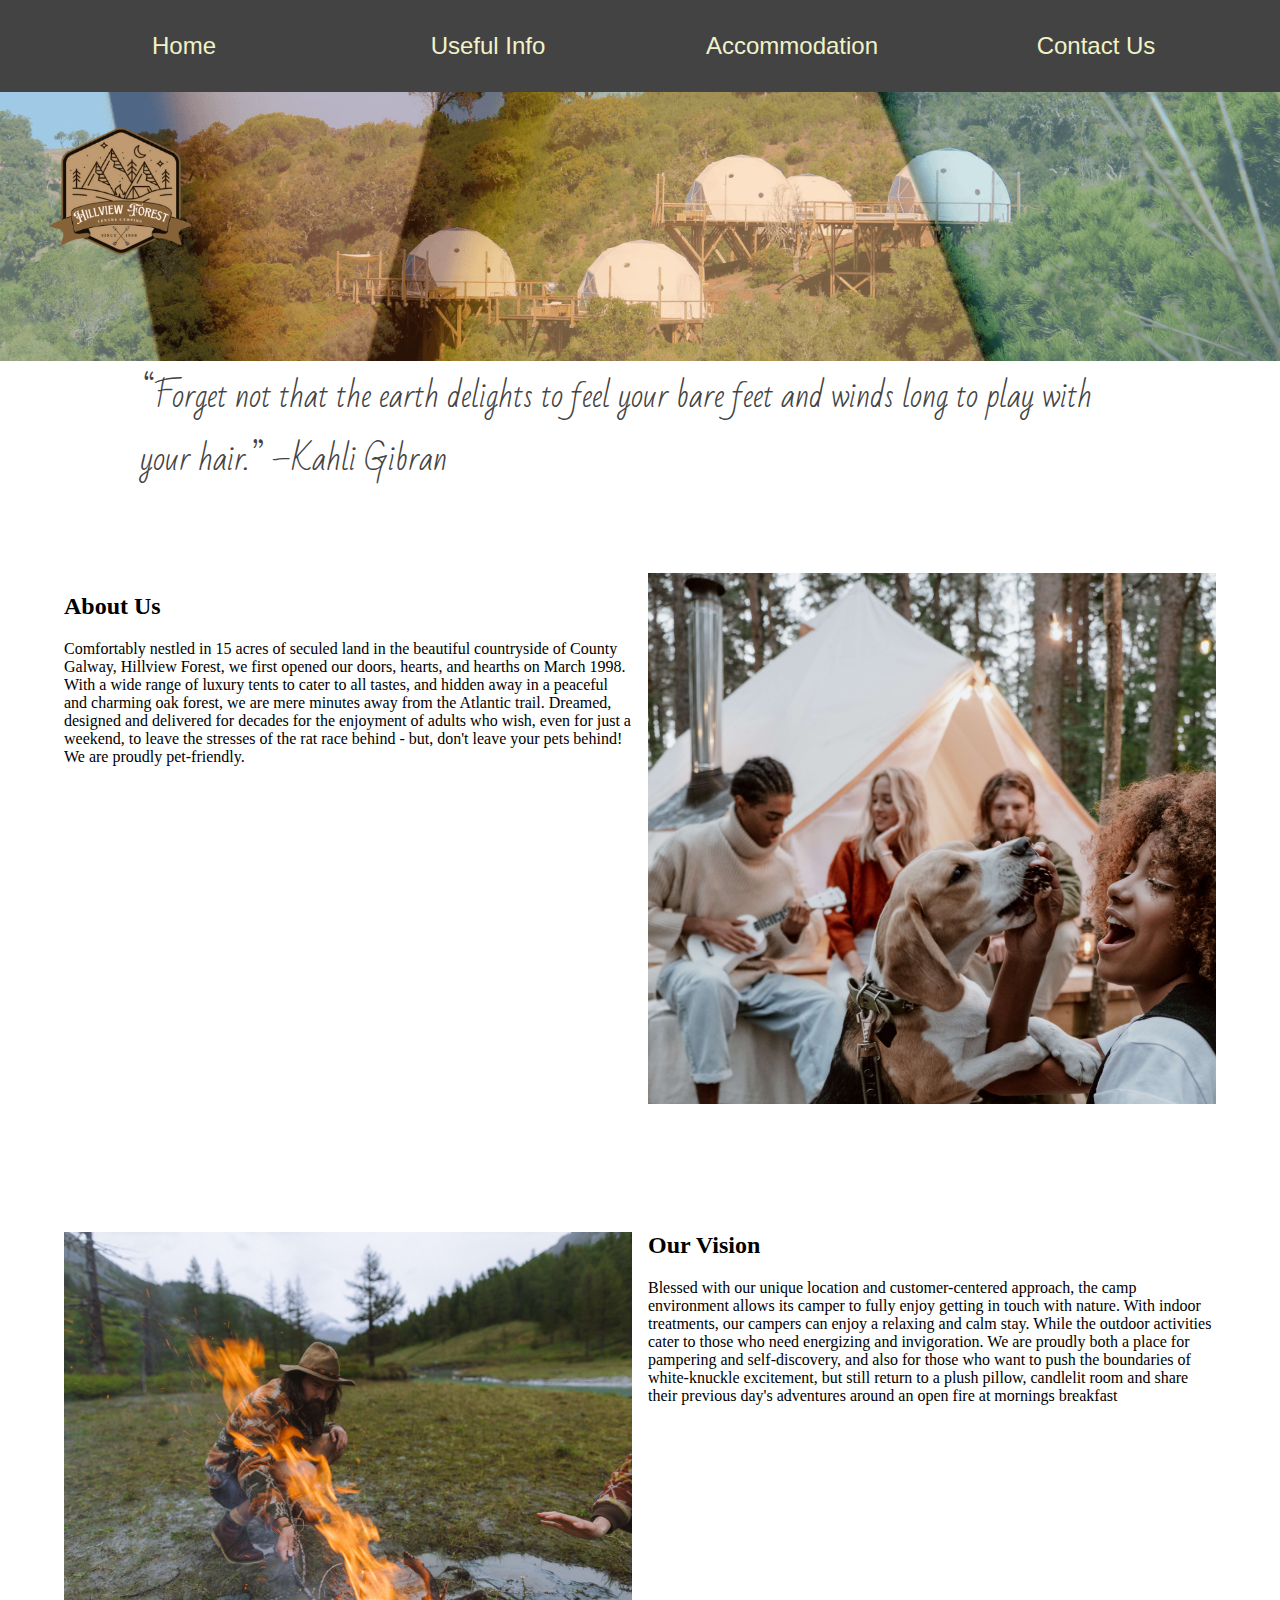
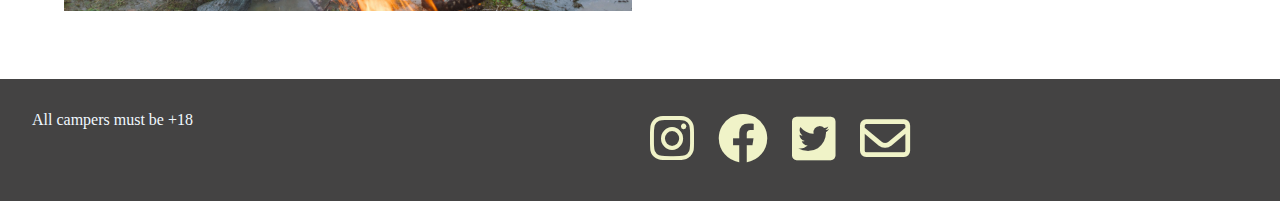
==== commit 99263d59: "Misplaced signs erased" ====
--- a/index.html
+++ b/index.html
@@ -4,8 +4,8 @@
       <meta charset="UTF-8">
       <meta http-equiv="X-UA-Compatible" content="IE=edge">
       <meta name="viewport" content="width=, initial-scale=1.0">
-      <link href="assets/css/style.css" rel="stylesheet" type="text/css" />
-      <link href="assets/font-awesome/css/all.min.css" rel="stylesheet">>
+      <link href="assets/css/style.css" rel="stylesheet" type="text/css">
+      <link href="assets/font-awesome/css/all.min.css" rel="stylesheet">
       <title>Hillview Forest</title>
       <link rel="icon" type="image/png" href="assets/media/images/favicon-logo.png">
 </head>
@@ -17,7 +17,7 @@
       <nav>
          <div id="menu-wrapper">
             <div id="menuToggle">
-               <input type="checkbox" id="checkbox"/>
+               <input type="checkbox" id="checkbox">
                   <span></span>
                   <span></span>
                   <span></span>
@@ -49,7 +49,7 @@
       </p><br>
 
       <div class="main-wraper">
-         <section >
+         <section>
             <article id="main-text">
                <h2>About Us</h2>
                <p>Comfortably nestled in 15 acres of seculed land in the beautiful countryside of County Galway, Hillview
@@ -87,7 +87,7 @@
          <a href="https://www.instagram.com/" aria-label="Instagram Link" target="_blank" rel="noopener" title="Instagram"><i class="fa-brands fa-instagram" ></i></a>
          <a href="https://www.facebook.com/" aria-label="Facebook Link" target="_blank" rel="noopener" title="Facebook"><i class="fa-brands fa-facebook"></i></a>
          <a href="https://twitter.com/" aria-label="Twitter Link" target="_blank" rel="noopener" title="Twitter"><i class="fa-brands fa-square-twitter"></i></a>
-         <a href="contact-us.html" aria-label="Go to the contact us page" target="_blank" rel="noopener" title="Contact"><i class="fa-regular fa-envelope"></i></a>
+         <a href="contact-us.html" aria-label="Go to the contact us page" rel="noopener" title="Contact"><i class="fa-regular fa-envelope"></i></a>
       </div>
    </footer>
 
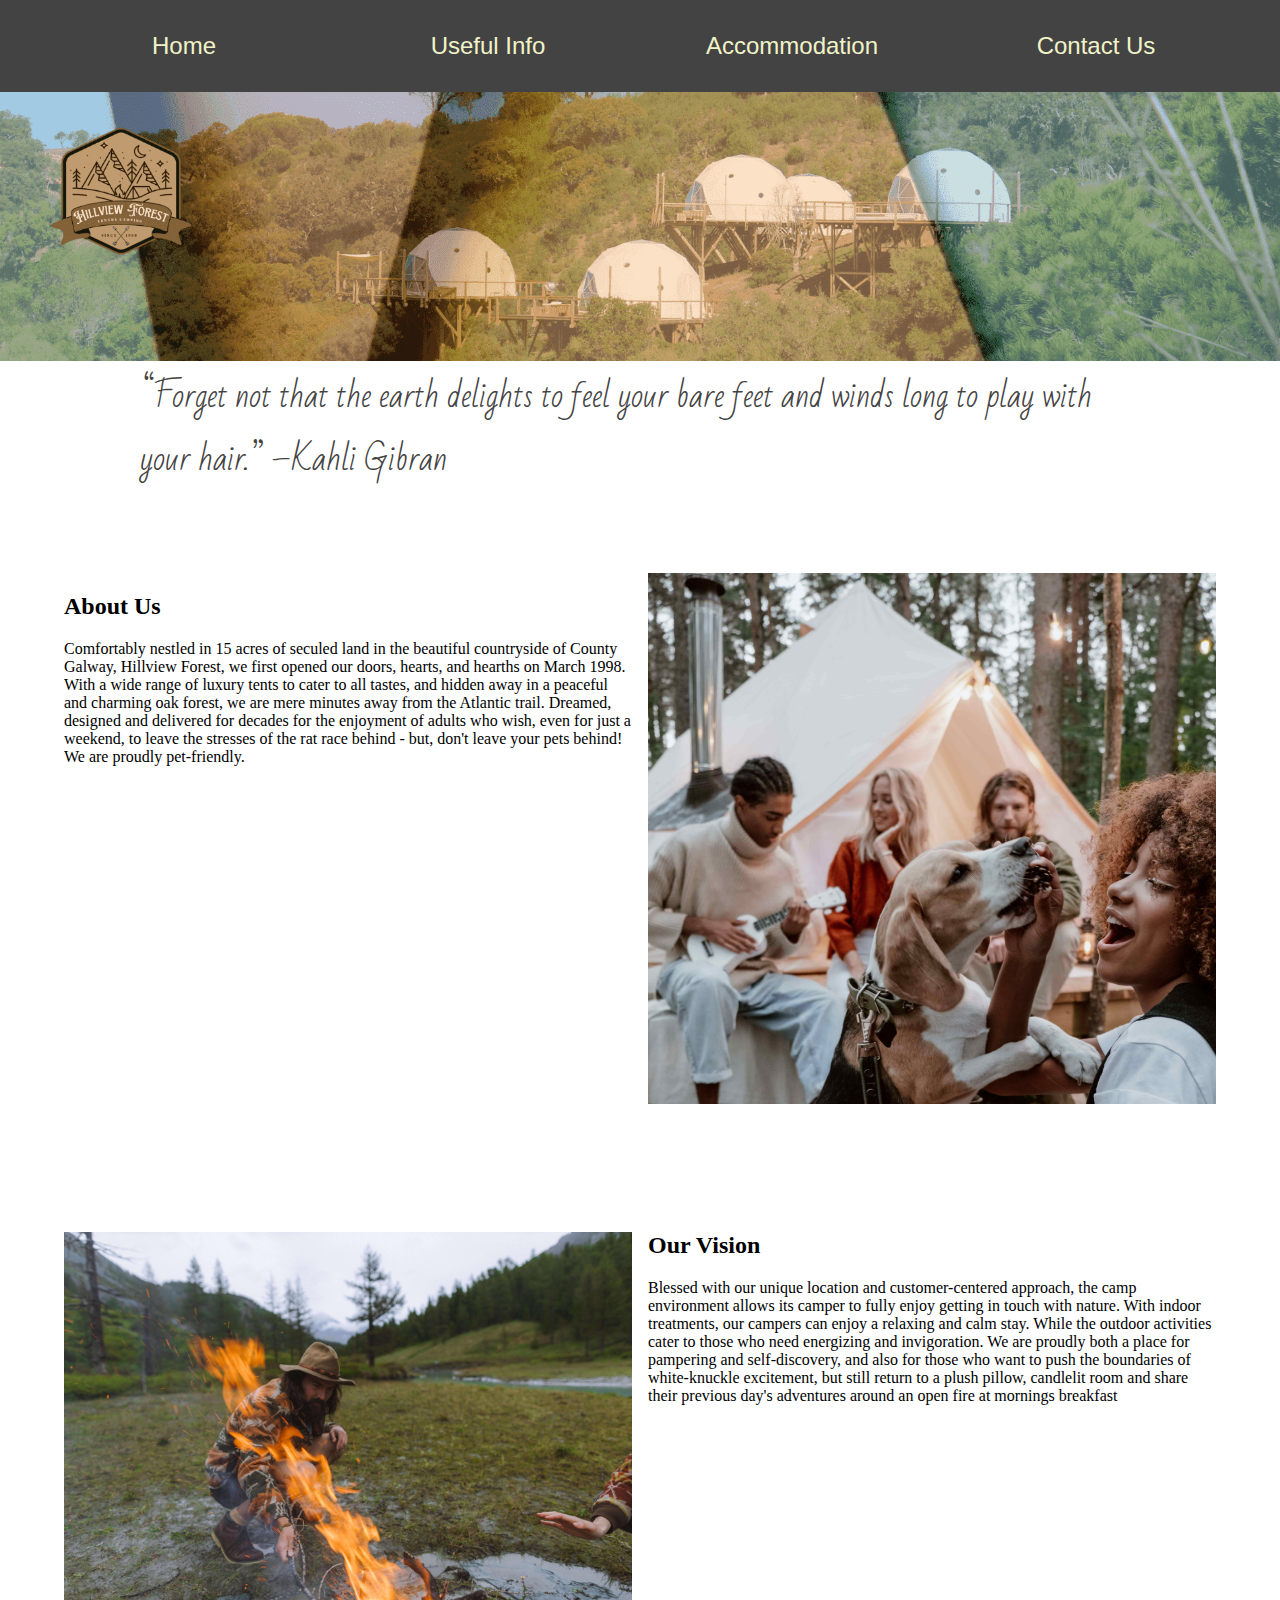
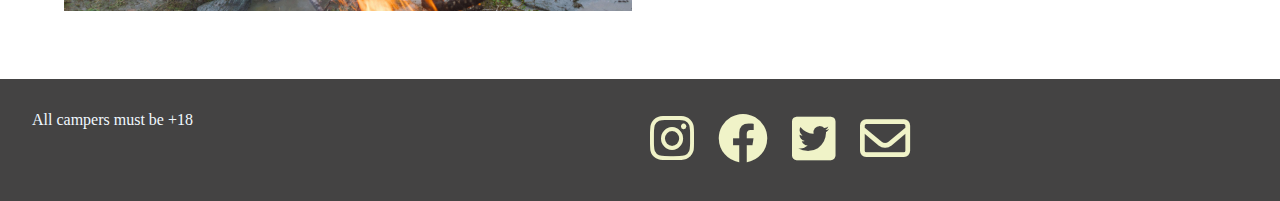
==== commit d2b73439: "Descriptive comments added to index file" ====
--- a/index.html
+++ b/index.html
@@ -1,26 +1,33 @@
 <!DOCTYPE html>
 <html lang="en">
-   <head>
-      <meta charset="UTF-8">
-      <meta http-equiv="X-UA-Compatible" content="IE=edge">
-      <meta name="viewport" content="width=, initial-scale=1.0">
-      <link href="assets/css/style.css" rel="stylesheet" type="text/css">
-      <link href="assets/font-awesome/css/all.min.css" rel="stylesheet">
-      <title>Hillview Forest</title>
-      <link rel="icon" type="image/png" href="assets/media/images/favicon-logo.png">
-</head>
+<head>
+   <!-- Document metadata -->
+   <meta charset="UTF-8">
+   <meta http-equiv="X-UA-Compatible" content="IE=edge">
+   <meta name="viewport" content="width=, initial-scale=1.0">
+   <!-- External CSS files -->
+   <link href="assets/css/style.css" rel="stylesheet" type="text/css">
+   <link href="assets/font-awesome/css/all.min.css" rel="stylesheet">
+   <!-- Document title and favicon -->
+   <title>Hillview Forest</title>
+   <link rel="icon" type="image/png" href="assets/media/images/favicon-logo.png">
+ </head>
+
 <body>
-
+   <!-- Header section with the website title and navigation menu -->
    <header>
       <h1 style="text-align:center; display: none;">Hillview Forest</h1>
 
       <nav>
+         <!-- Container for the navigation menu -->
          <div id="menu-wrapper">
             <div id="menuToggle">
+               <!-- Checkbox for mobile menu toggle -->
                <input type="checkbox" id="checkbox">
                   <span></span>
                   <span></span>
                   <span></span>
+               <!-- Unordered list for the navigation links -->
                <ul class="nav-menu">
                   <li >
                      <a href="index.html" aria-label="Go to the top of the page">Home</a>
@@ -39,17 +46,21 @@
          </div>
       </nav> 
       <div>
+         <!-- Website banner for desktop view -->
          <img id="header-desktop" src="assets/media/images/banner-desktop.png" alt="Hillview Forest Banner">
+         <!-- Website banner for mobile view -->
          <img id="header-mobile" src="assets/media/images/banner-mobile.png" alt="Hillview Forest Banner">
       </div>
    </header>
 
+   <!-- Main content section -->
    <main>
       <p id="phrase">“Forget not that the earth delights to feel your bare feet and winds long to play with your hair.” –Kahli Gibran
       </p><br>
 
       <div class="main-wraper">
-         <section>
+         <div>
+            <!-- About Us section -->
             <article id="main-text">
                <h2>About Us</h2>
                <p>Comfortably nestled in 15 acres of seculed land in the beautiful countryside of County Galway, Hillview
@@ -60,13 +71,15 @@
                weekend, to leave the stresses of the rat race behind - but, don't leave your pets behind! We are proudly
                pet-friendly.</p>
             </article>
-            
-         </section><img src="assets/media/images/home/about-us.jpg" alt="Woman feeding a Beagle" style="max-width: 100%; max-height: 100%; float: right;">
+         <!-- Image for the about us section -->   
+         </div><img src="assets/media/images/home/about-us.jpg" alt="Woman feeding a Beagle" style="max-width: 100%; max-height: 100%; float: right;">
       </div>
       <div class="main-wraper">  
+         <!-- Image for our vision section -->
          <img src="assets/media/images/home/our-vision.jpg" alt="Man in front of camp fire" style="max-width: 100%; max-height: 100%">
-         <section>
-            <article id="main-text">
+         <div>
+            <!-- Our Vision section -->
+            <article id="main-text2">
                <h2>Our Vision</h2>
                <p>Blessed with our unique location and customer-centered approach, the camp environment allows its
                camper to fully enjoy getting in touch with nature. With indoor treatments, our campers can enjoy a
@@ -75,14 +88,16 @@
                want to push the boundaries of white-knuckle excitement, but still return to a plush pillow, candlelit 
                room and share their previous day's adventures around an open fire at mornings breakfast</p>
             </article>  
-         </section> 
+         </div> 
       </div>
    </main>
 
+   <!-- Footer section -->
    <footer class="footerstyle">
       <div>
          <p>All campers must be +18</p>
       </div>
+      <!-- Social media links -->
       <div class="social">
          <a href="https://www.instagram.com/" aria-label="Instagram Link" target="_blank" rel="noopener" title="Instagram"><i class="fa-brands fa-instagram" ></i></a>
          <a href="https://www.facebook.com/" aria-label="Facebook Link" target="_blank" rel="noopener" title="Facebook"><i class="fa-brands fa-facebook"></i></a>
--- a/assets/css/style.css
+++ b/assets/css/style.css
@@ -30,7 +30,7 @@
 li>a:hover {
 	color: rgb(84, 96, 97);
   background-color: #a0aa67;
-  box-shadow: 0px 5px 10px rgba(173, 185, 102, 0.527);
+  box-shadow: 0 5px 10px rgba(173, 185, 102, 0.527);
 }
 .burger-icon{
   display: none;
@@ -46,11 +46,11 @@
 
 #header-desktop{
   width: 100%;
-  margin: 0%;
+  margin: 0;
 }
 #header-mobile{
   width: 100%;
-  margin: 0%;
+  margin: 0;
 }
 
 /*Home Page*/
@@ -95,12 +95,12 @@
   margin-right: 5%;
   overflow: hidden;
 }
-#tent-pics{
+.tent-pics{
   max-width: 600px;
   max-height: 600px;
   overflow: hidden;
 }
-#tent-gallery{
+.tent-gallery{
   max-width: 300px;
   max-height: 200px;
   float: left;
@@ -111,11 +111,11 @@
   color: #292929;
   
 }
-#description{
+.description{
   float: left;
   columns: 4;
 }
-#book{
+.button-link{
   width: 100px;
   height: 50px;
   border: none;
@@ -127,9 +127,9 @@
   align-items: center;
   justify-content: center;
 }
-#book:hover {
+.button-link:hover {
   background-color: #db632b;
-  box-shadow: 0px 5px 10px rgba(216, 117, 3, 0.568);
+  box-shadow: 0 5px 10px rgba(216, 117, 3, 0.568);
   transform: translateY(-7px);
 }
 
@@ -166,7 +166,6 @@
   border:0; 
   outline:0;
   padding: 1em;
-  border-radius:(15px);
   display: block;
   margin-top: 1em;
   font-family: 'Merriweather', sans-serif;
@@ -186,7 +185,7 @@
 }
 .input-submit:hover {
   background-color: #a0aa67;
-  box-shadow: 0px 5px 10px rgba(173, 185, 102, 0.527);
+  box-shadow: 0 5px 10px rgba(173, 185, 102, 0.527);
   transform: translateY(-7px);
 }
   
@@ -194,7 +193,7 @@
   height: 126px;
 }
 .contact-form {
-  float: center;
+  float: left;
   margin-bottom: 1em;
 }
 /*404 and Thank you*/
@@ -211,7 +210,7 @@
   margin: auto;
   grid-template-columns: 1fr 1fr;
   align-content: center;
-  justify-content: auto;
+  justify-content: center;
   padding: 2em;
   background-color: rgb(68, 67, 67);
 }
@@ -229,7 +228,7 @@
 .social>a :hover{
   color: rgb(84, 96, 97);
   background-color: #a0aa67;
-  box-shadow: 0px 5px 10px rgba(173, 185, 102, 0.527);
+  box-shadow: 0 5px 10px rgba(173, 185, 102, 0.527);
 }
 
 /*Mobile/Tablet Media Query*/
@@ -265,7 +264,7 @@
   #menuToggle a:hover  {
   color: rgb(84, 96, 97);
   background-color: #a0aa67;
-  box-shadow: 0px 5px 10px rgba(173, 185, 102, 0.527);
+  box-shadow: 0 5px 10px rgba(173, 185, 102, 0.527);
   } 
   #menuToggle input{
     display: block;
@@ -289,16 +288,16 @@
     background: rgb(240, 243, 200);
     border-radius: 3px;
     z-index: 1;    
-    transform-origin: 4px 0px;    
+    transform-origin: 4px 0;    
     transition: transform 0.5s cubic-bezier(0.77,0.2,0.05,1.0),
                 background 0.5s cubic-bezier(0.77,0.2,0.05,1.0),
                 opacity 0.55s ease;
   }  
   #menuToggle span:first-child{
-    transform-origin: 0% 0%;
+    transform-origin: 0 0;
   }  
   #menuToggle span:nth-last-child(2){
-    transform-origin: 0% 100%;
+    transform-origin: 0 100%;
   }
   #menuToggle input:checked ~ span{
     opacity: 1;
@@ -323,7 +322,7 @@
     background-color: rgb(68, 67, 67);
     list-style-type: none;
     -webkit-font-smoothing: antialiased;   
-    transform-origin: 0% 0%;
+    transform-origin: 0 0;
     transform: translate(-100%, 0);    
     transition: transform 0.5s cubic-bezier(0.77,0.2,0.05,1.0);
     display: table-row;
